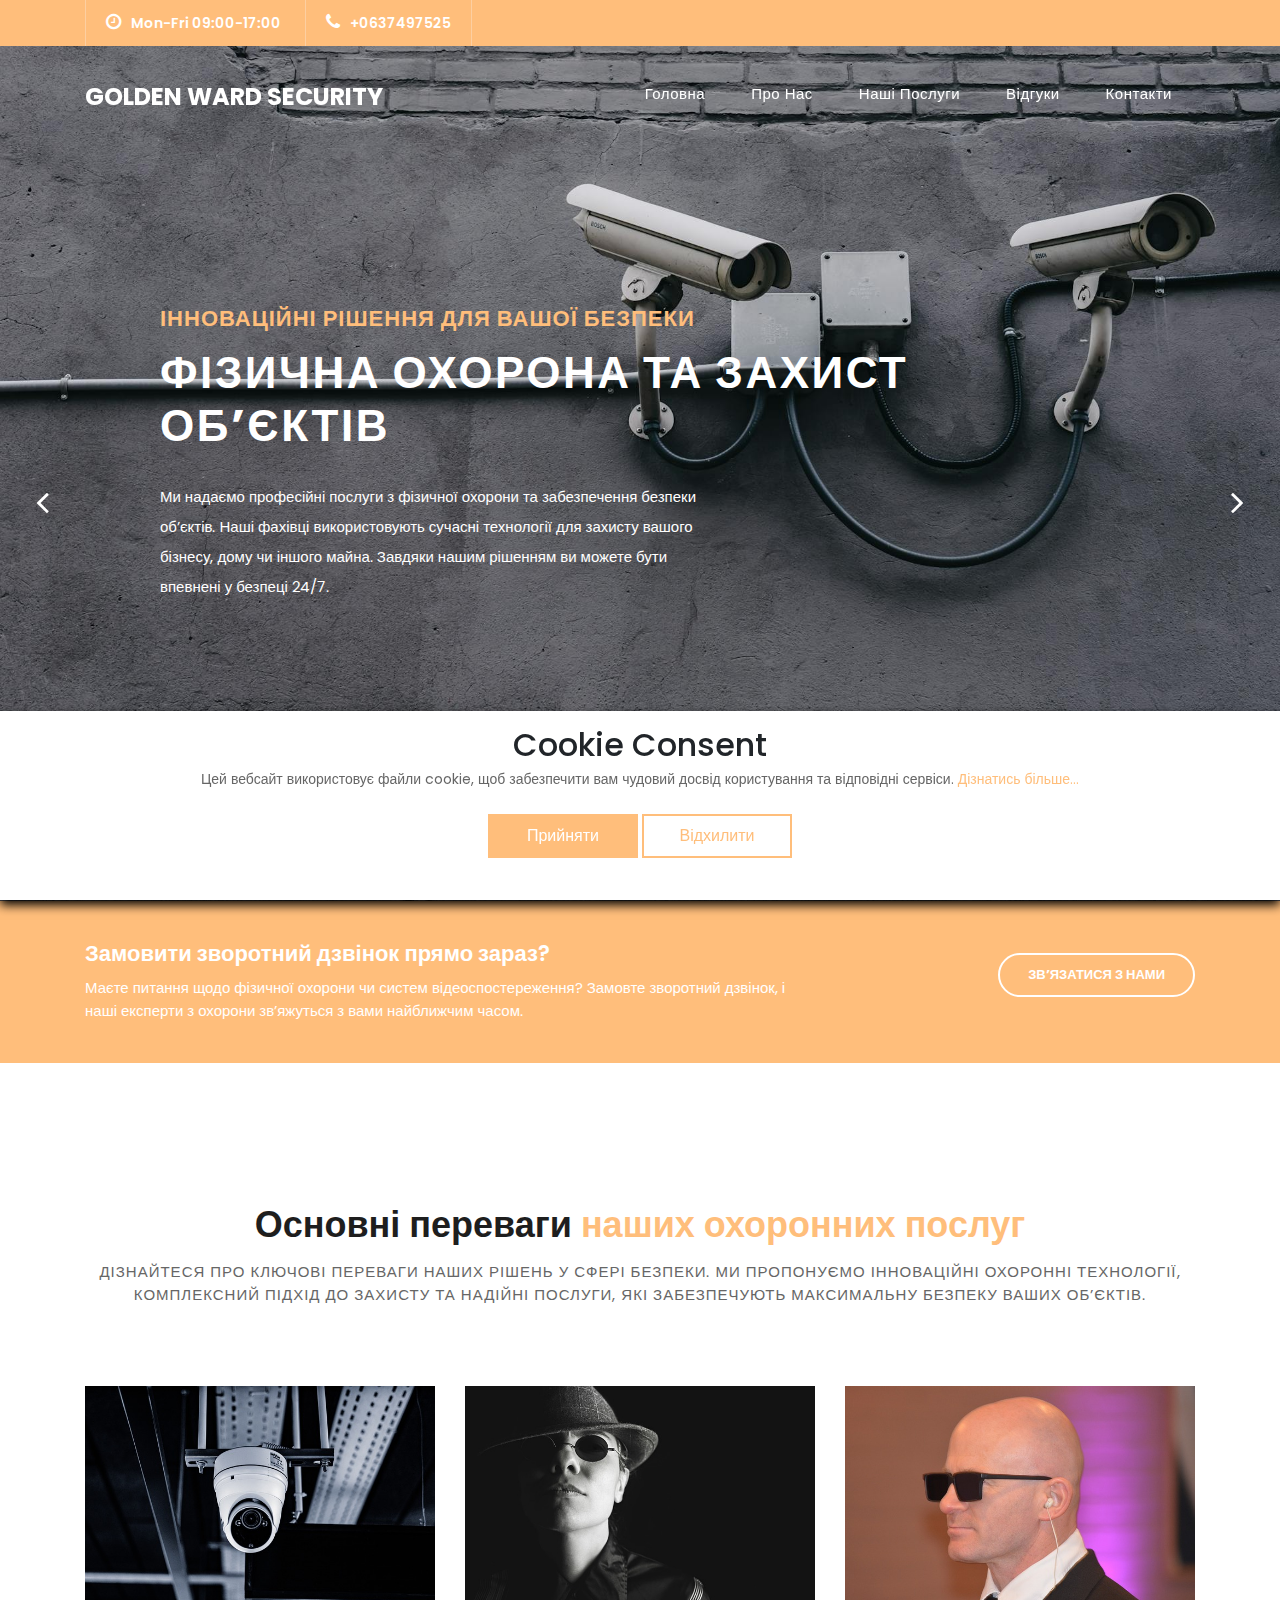
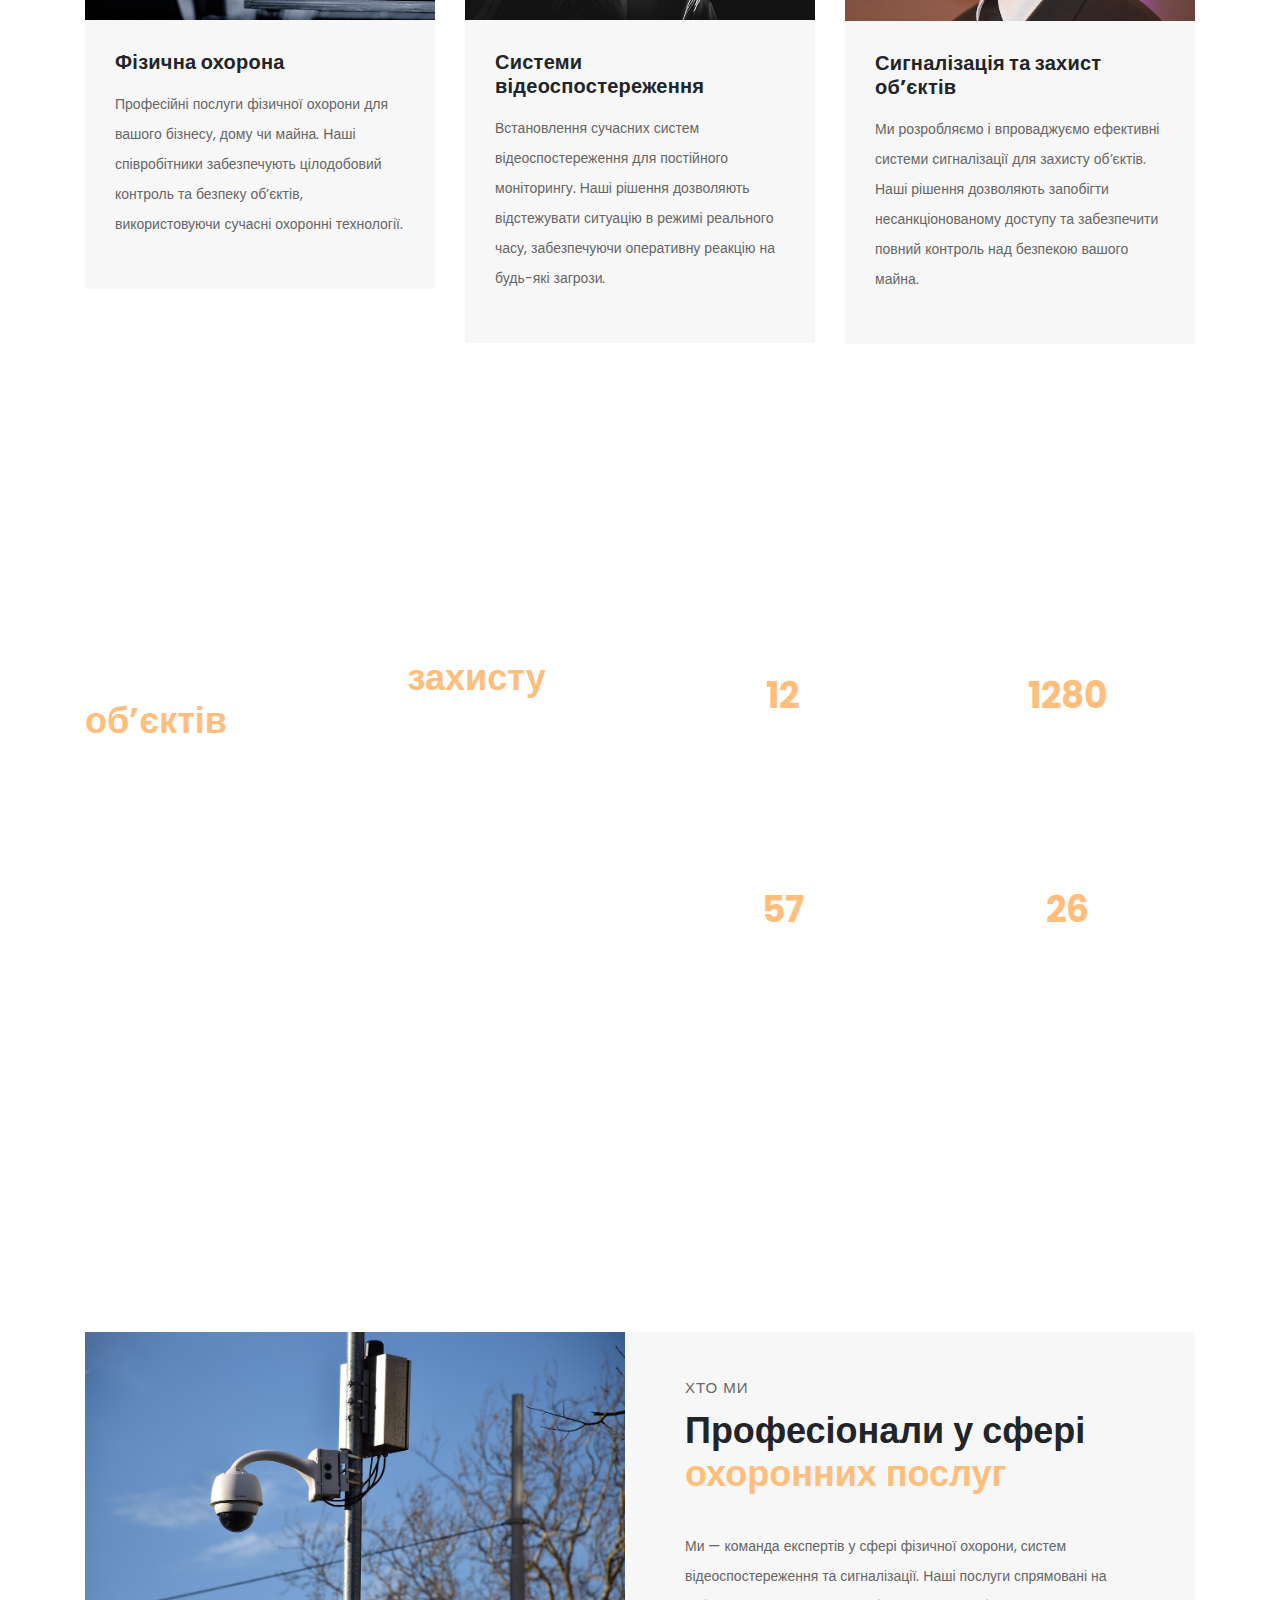
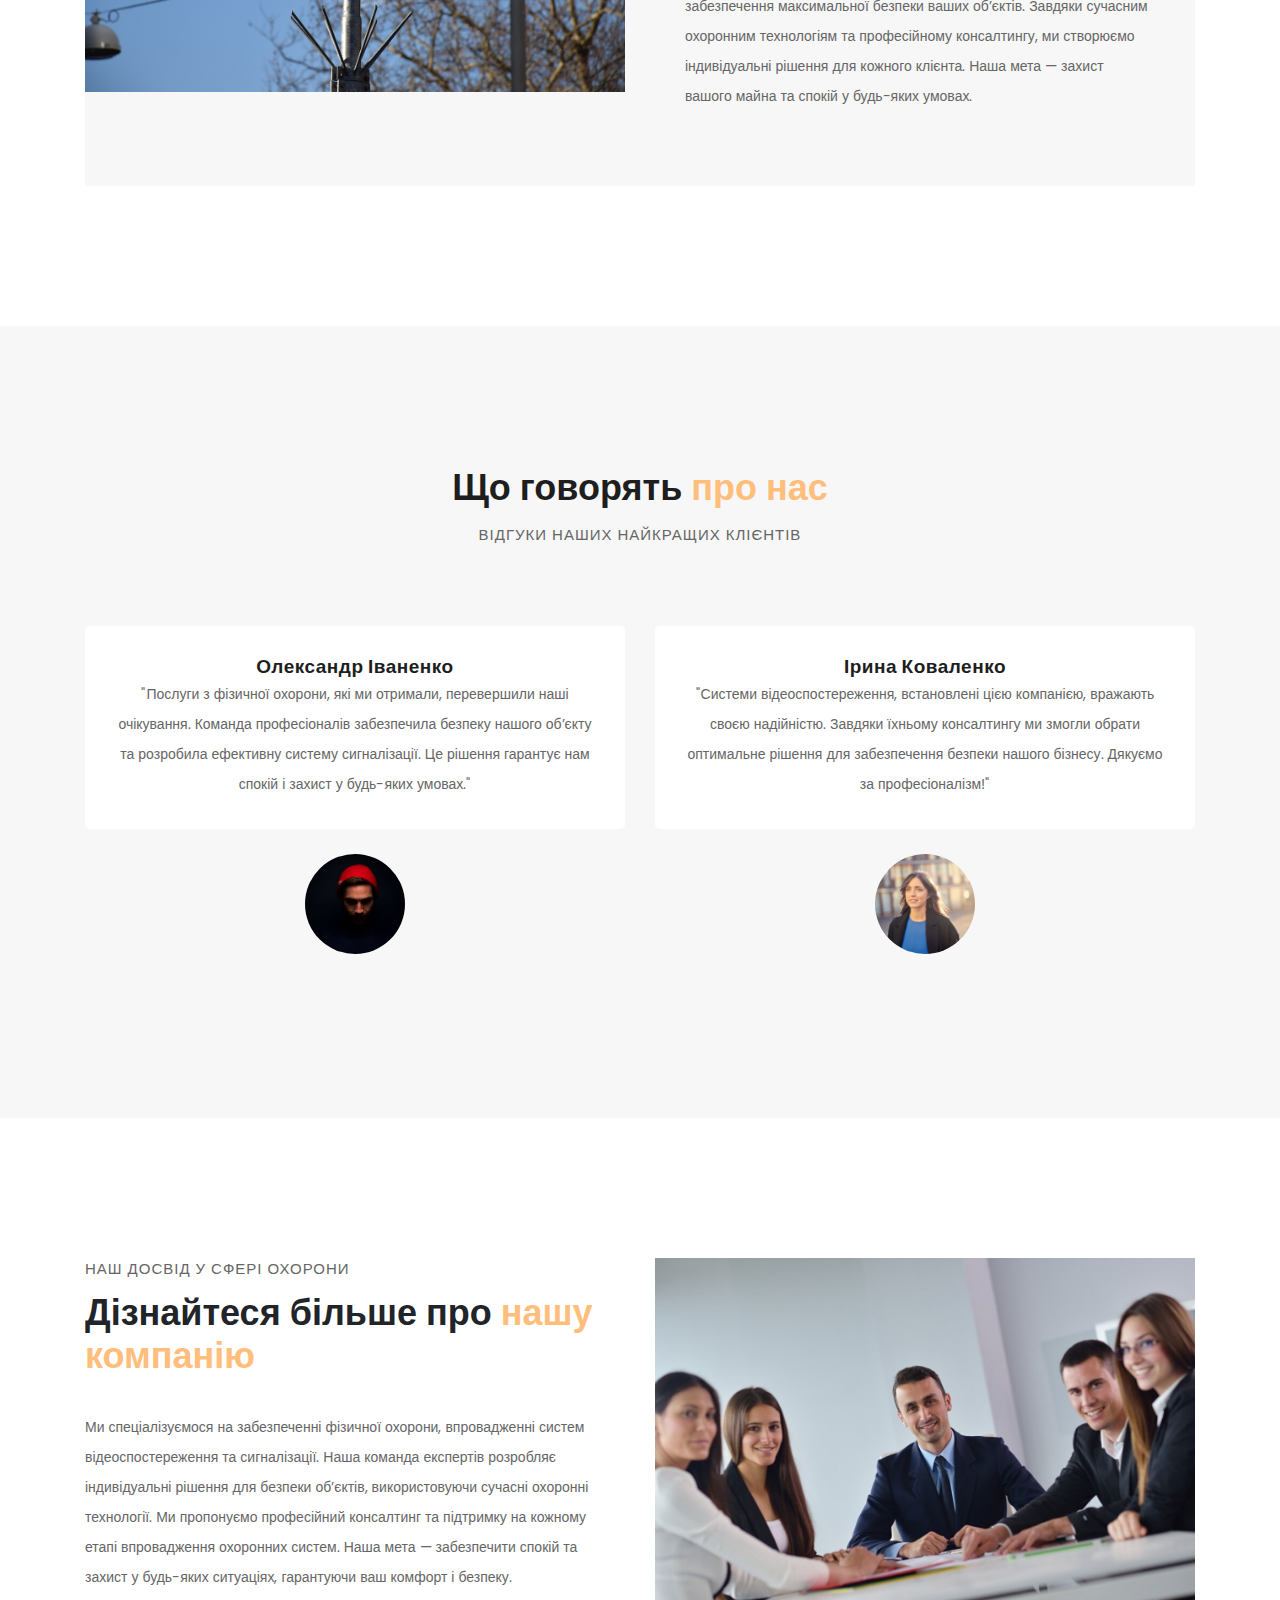
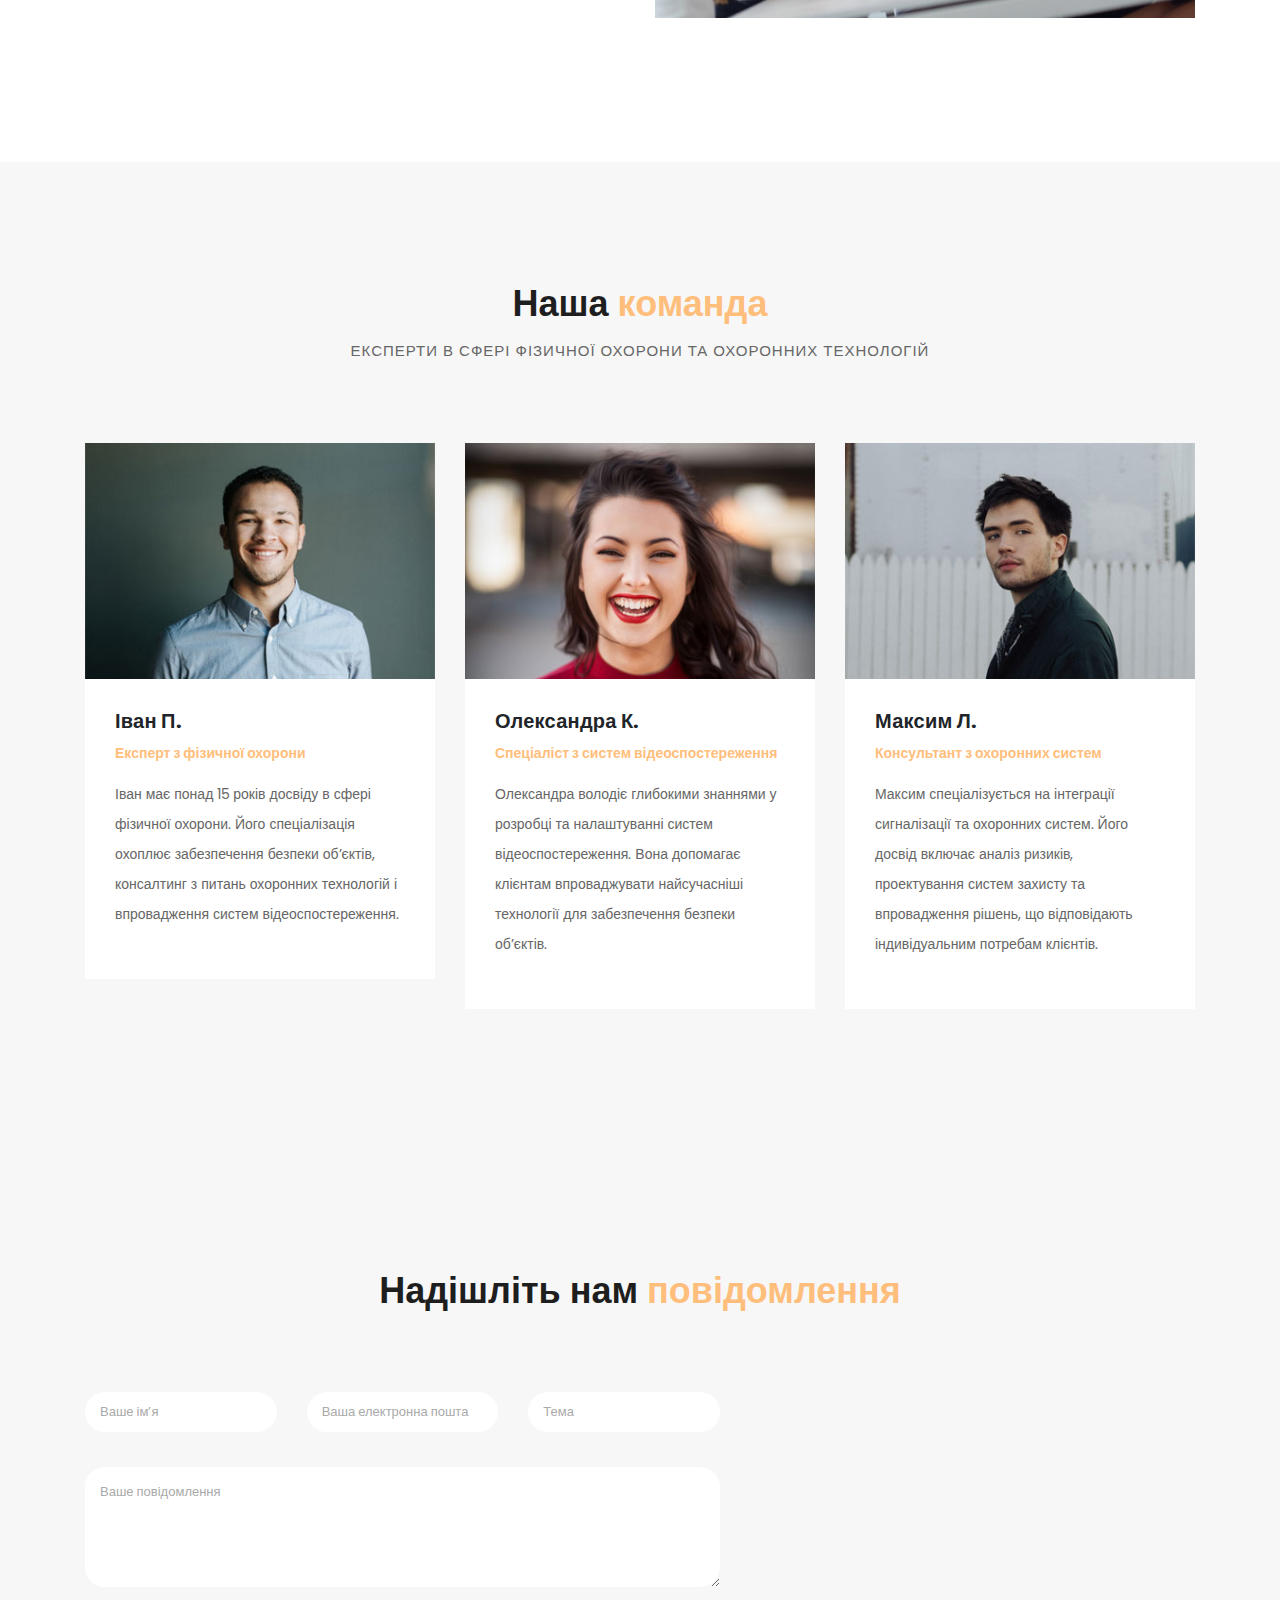
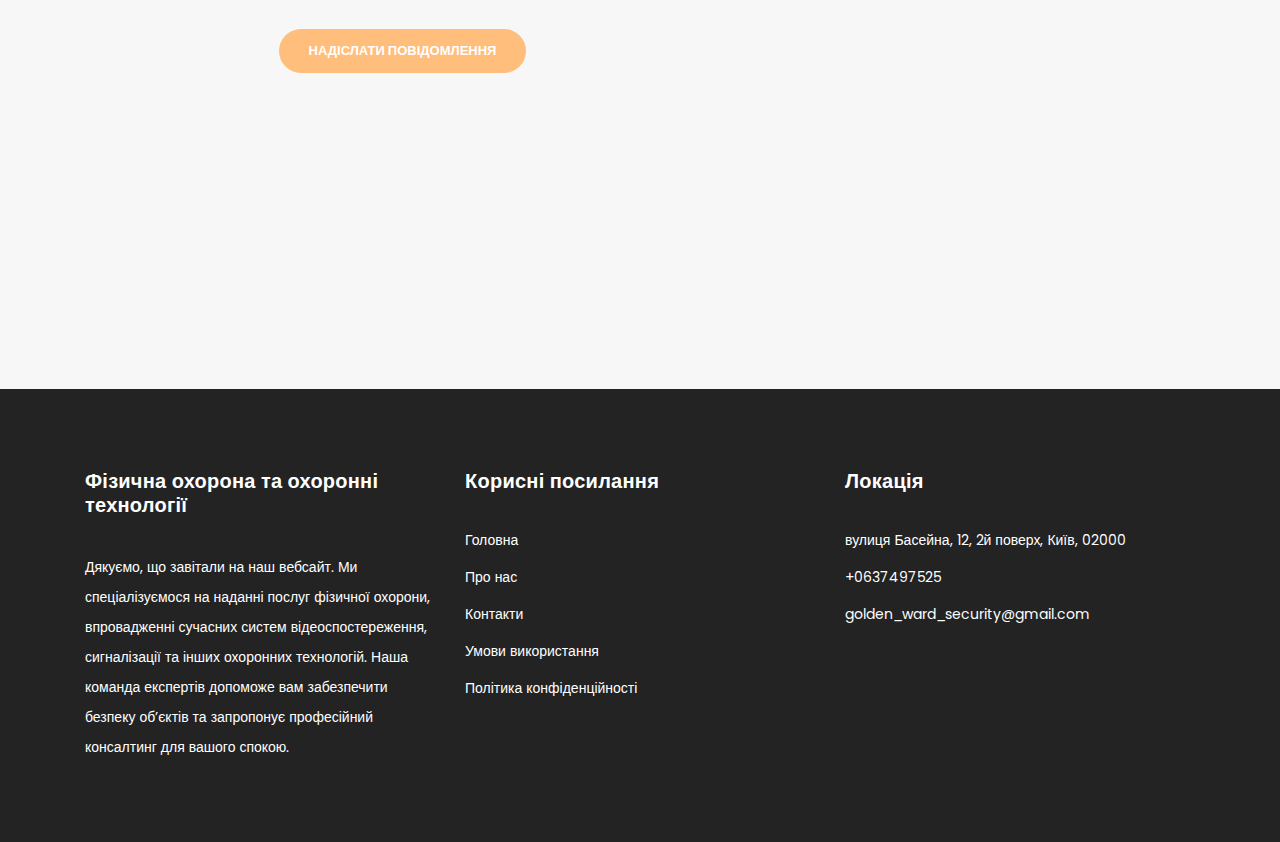
==== index.html @ 6f93c758 "WIP" ====
<!DOCTYPE html>
<html lang="en">
    <head>
        <meta charset="utf-8" />
        <meta
            name="viewport"
            content="width=device-width, initial-scale=1, shrink-to-fit=no"
        />
        <meta name="description" content="" />
        <meta name="author" content="TemplateMo" />
        <link
            href="https://fonts.googleapis.com/css?family=Poppins:100,200,300,400,500,600,700,800,900&display=swap"
            rel="stylesheet"
        />

        <title>Golden Ward Security</title>

        <!-- Bootstrap core CSS -->
        <link href="vendor/bootstrap/css/bootstrap.min.css" rel="stylesheet" />

        <!-- Additional CSS Files -->
        <link rel="stylesheet" href="assets/css/fontawesome.css" />

        <link
            rel="shortcut icon"
            href="assets/images/favicon.png"
            type="image/x-icon"
        />
        <link
            rel="stylesheet"
            href="assets/css/templatemo-finance-business.css"
        />
        <link rel="stylesheet" href="assets/css/owl.css" />
    </head>

    <body>
        <!-- ***** Preloader Start ***** -->
        <div id="preloader">
            <div class="jumper">
                <div></div>
                <div></div>
                <div></div>
            </div>
        </div>
        <!-- ***** Preloader End ***** -->

        <!-- Header -->
        <div class="sub-header">
            <div class="container">
                <div class="row">
                    <div class="col-md-8 col-xs-12">
                        <ul class="left-info">
                            <li>
                                <a href="#"
                                    ><i class="fa fa-clock-o"></i>Mon-Fri
                                    09:00-17:00</a
                                >
                            </li>
                            <li>
                                <a href="#"
                                    ><i class="fa fa-phone"></i>+0637497525</a
                                >
                            </li>
                        </ul>
                    </div>
                </div>
            </div>
        </div>

        <header class="">
            <nav class="navbar navbar-expand-lg">
                <div class="container">
                    <a class="navbar-brand" href="index.html">
                        <h2>Golden Ward Security</h2>
                    </a>
                    <button
                        class="navbar-toggler"
                        type="button"
                        data-toggle="collapse"
                        data-target="#navbarResponsive"
                        aria-controls="navbarResponsive"
                        aria-expanded="false"
                        aria-label="Toggle navigation"
                    >
                        <span class="navbar-toggler-icon"></span>
                    </button>
                    <div class="collapse navbar-collapse" id="navbarResponsive">
                        <ul class="navbar-nav ml-auto">
                            <li class="nav-item">
                                <a class="nav-link" href="index.html"
                                    >Головна</a
                                >
                            </li>
                            <li class="nav-item">
                                <a class="nav-link" href="#about">Про Нас</a>
                            </li>
                            <li class="nav-item">
                                <a class="nav-link" href="#services"
                                    >Наші Послуги</a
                                >
                            </li>
                            <li class="nav-item">
                                <a class="nav-link" href="#testimonials"
                                    >Відгуки</a
                                >
                            </li>
                            <li class="nav-item">
                                <a class="nav-link" href="#contact">Контакти</a>
                            </li>
                        </ul>
                    </div>
                </div>
            </nav>
        </header>

        <!-- Banner Starts Here -->
        <div class="main-banner header-text" id="top">
            <div class="Modern-Slider">
                <!-- Item -->
                <div class="item item-1">
                    <div class="img-fill">
                        <div class="text-content">
                            <h6>Інноваційні рішення для вашої безпеки</h6>
                            <h4>Фізична охорона та захист об’єктів</h4>
                            <p>
                                Ми надаємо професійні послуги з фізичної охорони
                                та забезпечення безпеки об’єктів. Наші фахівці
                                використовують сучасні технології для захисту
                                вашого бізнесу, дому чи іншого майна. Завдяки
                                нашим рішенням ви можете бути впевнені у безпеці
                                24/7.
                            </p>
                        </div>
                    </div>
                </div>
                <!-- // Item -->
                <!-- Item -->
                <div class="item item-2">
                    <div class="img-fill">
                        <div class="text-content">
                            <h6>Контроль та моніторинг</h6>
                            <h4>Системи відеоспостереження та сигналізації</h4>
                            <p>
                                Ми пропонуємо розробку та встановлення систем
                                відеоспостереження і сигналізації для вашої
                                безпеки. Наші рішення дозволяють постійно
                                контролювати ситуацію та оперативно реагувати на
                                загрози. Технології, які ми використовуємо,
                                гарантують надійність і простоту у використанні.
                            </p>
                        </div>
                    </div>
                </div>
                <!-- // Item -->
                <!-- Item -->
                <div class="item item-3">
                    <div class="img-fill">
                        <div class="text-content">
                            <h6>Комплексний підхід до безпеки</h6>
                            <h4>Консалтинг з охорони та захисту</h4>
                            <p>
                                Ми надаємо консультації з питань безпеки та
                                оптимізації охоронних заходів. Наші експерти
                                допоможуть вам оцінити ризики, вибрати
                                оптимальні рішення та впровадити їх для
                                максимальної ефективності. Ваш спокій — наша
                                головна мета.
                            </p>
                        </div>
                    </div>
                </div>
                <!-- // Item -->
            </div>
        </div>
        <!-- Banner Ends Here -->

        <div class="request-form">
            <div class="container">
                <div class="row">
                    <div class="col-md-8">
                        <h4>Замовити зворотний дзвінок прямо зараз?</h4>
                        <span>
                            Маєте питання щодо фізичної охорони чи систем
                            відеоспостереження? Замовте зворотний дзвінок, і
                            наші експерти з охорони зв’яжуться з вами найближчим
                            часом.
                        </span>
                    </div>
                    <div class="col-md-4">
                        <a href="#contact" class="border-button"
                            >Зв’язатися з нами</a
                        >
                    </div>
                </div>
            </div>
        </div>

        <div class="services" id="services">
            <div class="container">
                <div class="row">
                    <div class="col-md-12">
                        <div class="section-heading">
                            <h2>
                                Основні переваги
                                <em>наших охоронних послуг</em>
                            </h2>
                            <span>
                                Дізнайтеся про ключові переваги наших рішень у
                                сфері безпеки. Ми пропонуємо інноваційні
                                охоронні технології, комплексний підхід до
                                захисту та надійні послуги, які забезпечують
                                максимальну безпеку ваших об’єктів.
                            </span>
                        </div>
                    </div>
                    <div class="col-md-4">
                        <div class="service-item">
                            <img src="assets/images/service_01.jpg" alt="" />
                            <div class="down-content">
                                <h4>Фізична охорона</h4>
                                <p>
                                    Професійні послуги фізичної охорони для
                                    вашого бізнесу, дому чи майна. Наші
                                    співробітники забезпечують цілодобовий
                                    контроль та безпеку об’єктів, використовуючи
                                    сучасні охоронні технології.
                                </p>
                            </div>
                        </div>
                    </div>
                    <div class="col-md-4">
                        <div class="service-item">
                            <img src="assets/images/service_02.jpg" alt="" />
                            <div class="down-content">
                                <h4>Системи відеоспостереження</h4>
                                <p>
                                    Встановлення сучасних систем
                                    відеоспостереження для постійного
                                    моніторингу. Наші рішення дозволяють
                                    відстежувати ситуацію в режимі реального
                                    часу, забезпечуючи оперативну реакцію на
                                    будь-які загрози.
                                </p>
                            </div>
                        </div>
                    </div>
                    <div class="col-md-4">
                        <div class="service-item">
                            <img src="assets/images/service_03.jpg" alt="" />
                            <div class="down-content">
                                <h4>Сигналізація та захист об’єктів</h4>
                                <p>
                                    Ми розробляємо і впроваджуємо ефективні
                                    системи сигналізації для захисту об’єктів.
                                    Наші рішення дозволяють запобігти
                                    несанкціонованому доступу та забезпечити
                                    повний контроль над безпекою вашого майна.
                                </p>
                            </div>
                        </div>
                    </div>
                </div>
            </div>
        </div>

        <div class="fun-facts">
            <div class="container">
                <div class="row">
                    <div class="col-md-6">
                        <div class="left-content">
                            <span>Рішення для вашої безпеки</span>
                            <h2>Наші послуги для <em>захисту об’єктів</em></h2>
                            <p>
                                Ми пропонуємо повний спектр послуг у сфері
                                фізичної охорони, систем відеоспостереження та
                                сигналізації. Наші експерти розробляють
                                індивідуальні рішення для забезпечення
                                максимальної безпеки об’єктів, застосовуючи
                                сучасні охоронні технології. Довіряючи нам, ви
                                отримуєте комплексний підхід до захисту, що
                                гарантує надійний результат.
                            </p>
                        </div>
                    </div>
                    <div class="col-md-6 align-self-center">
                        <div class="row">
                            <div class="col-md-6">
                                <div class="count-area-content">
                                    <div class="count-digit">12</div>
                                    <div class="count-title">Років досвіду</div>
                                </div>
                            </div>
                            <div class="col-md-6">
                                <div class="count-area-content">
                                    <div class="count-digit">1280</div>
                                    <div class="count-title">
                                        Позитивних відгуків
                                    </div>
                                </div>
                            </div>
                            <div class="col-md-6">
                                <div class="count-area-content">
                                    <div class="count-digit">57</div>
                                    <div class="count-title">
                                        Виконаних проєктів
                                    </div>
                                </div>
                            </div>
                            <div class="col-md-6">
                                <div class="count-area-content">
                                    <div class="count-digit">26</div>
                                    <div class="count-title">
                                        Отриманих нагород
                                    </div>
                                </div>
                            </div>
                        </div>
                    </div>
                </div>
            </div>
        </div>

        <div class="more-info">
            <div class="container">
                <div class="row">
                    <div class="col-md-12">
                        <div class="more-info-content">
                            <div class="row">
                                <div class="col-md-6">
                                    <div class="left-image">
                                        <img
                                            src="assets/images/more-info.jpg"
                                            alt=""
                                        />
                                    </div>
                                </div>
                                <div class="col-md-6 align-self-center">
                                    <div class="right-content">
                                        <span>Хто ми</span>
                                        <h2>
                                            Професіонали у сфері
                                            <em>охоронних послуг</em>
                                        </h2>
                                        <p>
                                            Ми — команда експертів у сфері
                                            фізичної охорони, систем
                                            відеоспостереження та сигналізації.
                                            Наші послуги спрямовані на
                                            забезпечення максимальної безпеки
                                            ваших об’єктів. Завдяки сучасним
                                            охоронним технологіям та
                                            професійному консалтингу, ми
                                            створюємо індивідуальні рішення для
                                            кожного клієнта. Наша мета — захист
                                            вашого майна та спокій у будь-яких
                                            умовах.
                                        </p>
                                    </div>
                                </div>
                            </div>
                        </div>
                    </div>
                </div>
            </div>
        </div>

        <div class="testimonials" id="testimonials">
            <div class="container">
                <div class="row">
                    <div class="col-md-12">
                        <div class="section-heading">
                            <h2>Що говорять <em>про нас</em></h2>
                            <span>Відгуки наших найкращих клієнтів</span>
                        </div>
                    </div>
                    <div class="col-md-12">
                        <div class="owl-testimonials owl-carousel">
                            <div class="testimonial-item">
                                <div class="inner-content">
                                    <h4>Олександр Іваненко</h4>
                                    <p>
                                        "Послуги з фізичної охорони, які ми
                                        отримали, перевершили наші очікування.
                                        Команда професіоналів забезпечила
                                        безпеку нашого об’єкту та розробила
                                        ефективну систему сигналізації. Це
                                        рішення гарантує нам спокій і захист у
                                        будь-яких умовах."
                                    </p>
                                </div>
                                <img src="assets/images/client2.jpg" alt="" />
                            </div>

                            <div class="testimonial-item">
                                <div class="inner-content">
                                    <h4>Ірина Коваленко</h4>
                                    <p>
                                        "Системи відеоспостереження, встановлені
                                        цією компанією, вражають своєю
                                        надійністю. Завдяки їхньому консалтингу
                                        ми змогли обрати оптимальне рішення для
                                        забезпечення безпеки нашого бізнесу.
                                        Дякуємо за професіоналізм!"
                                    </p>
                                </div>
                                <img src="assets/images/client1.jpg" alt="" />
                            </div>

                            <div class="testimonial-item">
                                <div class="inner-content">
                                    <h4>Віталій Гриценко</h4>
                                    <p>
                                        "Встановлення охоронних технологій було
                                        виконано швидко і якісно. Команда
                                        врахувала всі наші побажання і
                                        запропонувала сучасне рішення для
                                        безпеки об’єктів. Однозначно
                                        рекомендую!"
                                    </p>
                                </div>
                                <img src="assets/images/client4.jpg" alt="" />
                            </div>

                            <div class="testimonial-item">
                                <div class="inner-content">
                                    <h4>Марина Лисенко</h4>
                                    <p>
                                        "Робота з цією компанією принесла нам
                                        впевненість у захисті нашого майна.
                                        Консалтинг та встановлення сигналізації
                                        були проведені на найвищому рівні. Ми
                                        задоволені результатом і співпрацею."
                                    </p>
                                </div>
                                <img src="assets/images/client3.jpg" alt="" />
                            </div>
                        </div>
                    </div>
                </div>
            </div>
        </div>

        <div class="more-info about-info" id="about">
            <div class="container">
                <div class="row">
                    <div class="col-md-12">
                        <div class="more-info-content">
                            <div class="row">
                                <div class="col-md-6 align-self-center">
                                    <div class="right-content">
                                        <span>Наш досвід у сфері охорони</span>
                                        <h2>
                                            Дізнайтеся більше про
                                            <em>нашу компанію</em>
                                        </h2>
                                        <p>
                                            Ми спеціалізуємося на забезпеченні
                                            фізичної охорони, впровадженні
                                            систем відеоспостереження та
                                            сигналізації. Наша команда експертів
                                            розробляє індивідуальні рішення для
                                            безпеки об’єктів, використовуючи
                                            сучасні охоронні технології. Ми
                                            пропонуємо професійний консалтинг та
                                            підтримку на кожному етапі
                                            впровадження охоронних систем. Наша
                                            мета — забезпечити спокій та захист
                                            у будь-яких ситуаціях, гарантуючи
                                            ваш комфорт і безпеку.
                                        </p>
                                    </div>
                                </div>
                                <div class="col-md-6">
                                    <div class="left-image">
                                        <img
                                            src="assets/images/about-image.jpg"
                                            alt=""
                                        />
                                    </div>
                                </div>
                            </div>
                        </div>
                    </div>
                </div>
            </div>
        </div>

        <div class="team">
            <div class="container">
                <div class="row">
                    <div class="col-md-12">
                        <div class="section-heading">
                            <h2>Наша <em>команда</em></h2>
                            <span
                                >Експерти в сфері фізичної охорони та охоронних
                                технологій</span
                            >
                        </div>
                    </div>
                    <div class="col-md-4">
                        <div class="team-item">
                            <img src="assets/images/team_01.jpg" alt="" />
                            <div class="down-content">
                                <h4>Іван П.</h4>
                                <span>Експерт з фізичної охорони</span>
                                <p>
                                    Іван має понад 15 років досвіду в сфері
                                    фізичної охорони. Його спеціалізація охоплює
                                    забезпечення безпеки об’єктів, консалтинг з
                                    питань охоронних технологій і впровадження
                                    систем відеоспостереження.
                                </p>
                            </div>
                        </div>
                    </div>
                    <div class="col-md-4">
                        <div class="team-item">
                            <img src="assets/images/team_02.jpg" alt="" />
                            <div class="down-content">
                                <h4>Олександра К.</h4>
                                <span
                                    >Спеціаліст з систем
                                    відеоспостереження</span
                                >
                                <p>
                                    Олександра володіє глибокими знаннями у
                                    розробці та налаштуванні систем
                                    відеоспостереження. Вона допомагає клієнтам
                                    впроваджувати найсучасніші технології для
                                    забезпечення безпеки об’єктів.
                                </p>
                            </div>
                        </div>
                    </div>
                    <div class="col-md-4">
                        <div class="team-item">
                            <img src="assets/images/team_03.jpg" alt="" />
                            <div class="down-content">
                                <h4>Максим Л.</h4>
                                <span>Консультант з охоронних систем</span>
                                <p>
                                    Максим спеціалізується на інтеграції
                                    сигналізації та охоронних систем. Його
                                    досвід включає аналіз ризиків, проектування
                                    систем захисту та впровадження рішень, що
                                    відповідають індивідуальним потребам
                                    клієнтів.
                                </p>
                            </div>
                        </div>
                    </div>
                </div>
            </div>
        </div>

        <div class="callback-form contact-us" id="contact">
            <div class="container">
                <div class="row">
                    <div class="col-md-12">
                        <div class="section-heading">
                            <h2>Надішліть нам <em>повідомлення</em></h2>
                        </div>
                    </div>
                    <div class="col-md-7">
                        <div class="contact-form">
                            <form id="contact" action="" method="get">
                                <div class="row">
                                    <div class="col-lg-4 col-md-12 col-sm-12">
                                        <fieldset>
                                            <input
                                                name="name"
                                                type="text"
                                                class="form-control"
                                                id="name"
                                                placeholder="Ваше ім’я"
                                            />
                                        </fieldset>
                                    </div>
                                    <div class="col-lg-4 col-md-12 col-sm-12">
                                        <fieldset>
                                            <input
                                                name="email"
                                                type="text"
                                                class="form-control"
                                                id="email"
                                                placeholder="Ваша електронна пошта"
                                            />
                                            <div
                                                id="result"
                                                style="
                                                    color: red;
                                                    font-size: 12px;
                                                "
                                            ></div>
                                        </fieldset>
                                    </div>
                                    <div class="col-lg-4 col-md-12 col-sm-12">
                                        <fieldset>
                                            <input
                                                name="subject"
                                                type="text"
                                                class="form-control"
                                                id="subject"
                                                placeholder="Тема"
                                            />
                                        </fieldset>
                                    </div>
                                    <div class="col-lg-12">
                                        <fieldset>
                                            <textarea
                                                name="message"
                                                rows="6"
                                                class="form-control"
                                                id="message"
                                                placeholder="Ваше повідомлення"
                                            ></textarea>
                                        </fieldset>
                                    </div>
                                    <div class="col-lg-12">
                                        <fieldset>
                                            <button
                                                type="submit"
                                                class="filled-button"
                                                id="submit"
                                                onclick="sendForm()"
                                            >
                                                Надіслати повідомлення
                                            </button>
                                        </fieldset>
                                    </div>
                                </div>
                            </form>
                        </div>
                    </div>
                    <div class="col-md-5">
                        <iframe
                            src="https://www.google.com/maps/embed?pb=!1m18!1m12!1m3!1d20329.009386627105!2d30.51851327819529!3d50.43875045034078!2m3!1f0!2f0!3f0!3m2!1i1024!2i768!4f13.1!3m3!1m2!1s0x40d4ceffb44eb4b7%3A0xa976eaeb0bde6ab1!2z0KHRgtGA0LDRhdC-0LLQsCDQmtC-0LzQv9Cw0L3RltGPIEd1YXJkaWFu!5e0!3m2!1suk!2sua!4v1738093698618!5m2!1suk!2sua"
                            width="100%"
                            height="450"
                            style="border: 0"
                            allowfullscreen=""
                            loading="lazy"
                            referrerpolicy="no-referrer-when-downgrade"
                        ></iframe>
                    </div>
                </div>
            </div>
        </div>

        <!-- Footer Starts Here -->
        <footer>
            <div class="container">
                <div class="row">
                    <div class="col-md-4 footer-item">
                        <h4>Фізична охорона та охоронні технології</h4>
                        <p>
                            Дякуємо, що завітали на наш вебсайт. Ми
                            спеціалізуємося на наданні послуг фізичної охорони,
                            впровадженні сучасних систем відеоспостереження,
                            сигналізації та інших охоронних технологій. Наша
                            команда експертів допоможе вам забезпечити безпеку
                            об’єктів та запропонує професійний консалтинг для
                            вашого спокою.
                        </p>
                    </div>
                    <div class="col-md-4 footer-item">
                        <h4>Корисні посилання</h4>
                        <ul class="menu-list">
                            <li><a href="index.html">Головна</a></li>
                            <li><a href="index.html#about">Про нас</a></li>
                            <li><a href="index.html#contact">Контакти</a></li>
                            <li>
                                <a href="terms-of-use.html"
                                    >Умови використання</a
                                >
                            </li>
                            <li>
                                <a href="privacy-policy.html"
                                    >Політика конфіденційності</a
                                >
                            </li>
                        </ul>
                    </div>
                    <div class="col-md-4 footer-item">
                        <h4>Локація</h4>
                        <ul class="menu-list">
                            <li>
                                <a
                                    >вулиця Басейна, 12, 2й поверх, Київ,
                                    02000</a
                                >
                            </li>
                            <li><a>+0637497525</a></li>
                            <li><a>golden_ward_security@gmail.com</a></li>
                        </ul>
                    </div>
                </div>
            </div>
        </footer>

        <!-- Cookie banner -->
        <div class="cookie-wrapper show">
            <div>
                <i class="bx bx-cookie"></i>
                <h2 style="text-align: center">Cookie Consent</h2>
            </div>

            <div class="data">
                <p>
                    Цей вебсайт використовує файли cookie, щоб забезпечити вам
                    чудовий досвід користування та відповідні сервіси.
                    <a href="privacy-policy.html">Дізнатись більше...</a>
                </p>
            </div>

            <div class="buttons">
                <button class="cookie-button" id="acceptBtn">Прийняти</button>
                <button class="cookie-button" id="declineBtn">Відхилити</button>
            </div>
        </div>
        <!-- End Cookie banner -->

        <!-- Bootstrap core JavaScript -->
        <script src="https://ajax.googleapis.com/ajax/libs/jquery/3.6.0/jquery.min.js"></script>
        <script src="vendor/bootstrap/js/bootstrap.bundle.min.js"></script>

        <!-- Additional Scripts -->
        <script src="assets/js/custom.js"></script>
        <script src="assets/js/owl.js"></script>
        <script src="assets/js/slick.js"></script>
        <script src="assets/js/accordions.js"></script>
        <script src="assets/js/contact-form.js"></script>
        <script src="assets/js/cookiebanner.js"></script>

        <script language="text/Javascript">
            cleared[0] = cleared[1] = cleared[2] = 0; //set a cleared flag for each field
            function clearField(t) {
                //declaring the array outside of the
                if (!cleared[t.id]) {
                    // function makes it static and global
                    cleared[t.id] = 1; // you could use true and false, but that's more typing
                    t.value = ''; // with more chance of typos
                    t.style.color = '#fff';
                }
            }
        </script>
    </body>
</html>
---- assets/css/templatemo-finance-business.css ----
/* 

TemplateMo - Finance Business

https://templatemo.com/tm-545-finance-business

*/

body {
    font-family: 'Poppins', sans-serif;
    overflow-x: hidden;
    text-rendering: optimizeLegibility;
    -webkit-font-smoothing: antialiased;
    -moz-osx-font-smoothing: grayscale;
}
p {
    margin-bottom: 0px;
    font-size: 14px;
    color: #666666;
    line-height: 30px;
}
a {
    text-decoration: none !important;
}
ul {
    padding: 0;
    margin: 0;
    list-style: none;
}

h1,
h2,
h3,
h4,
h5,
h6 {
    margin: 0px;
}

a.filled-button {
    background-color: #ffbe7bff;
    color: #fff;
    font-size: 13px;
    text-transform: uppercase;
    font-weight: 700;
    padding: 12px 30px;
    border-radius: 30px;
    display: inline-block;
    transition: all 0.3s;
}

a.filled-button:hover {
    background-color: #fff;
    color: #ffbe7bff;
}

a.border-button {
    background-color: transparent;
    color: #fff;
    border: 2px solid #fff;
    font-size: 13px;
    text-transform: uppercase;
    font-weight: 700;
    padding: 10px 28px;
    border-radius: 30px;
    display: inline-block;
    transition: all 0.3s;
}

a.border-button:hover {
    background-color: #fff;
    color: #ffbe7bff;
}

.section-heading {
    text-align: center;
    margin-bottom: 80px;
}

.section-heading h2 {
    font-size: 36px;
    font-weight: 600;
    color: #1e1e1e;
}

.section-heading em {
    font-style: normal;
    color: #ffbe7bff;
}

.section-heading span {
    display: block;
    margin-top: 15px;
    text-transform: uppercase;
    font-size: 15px;
    color: #666;
    letter-spacing: 1px;
}

#preloader {
    overflow: hidden;
    background: #ffbe7bff;
    left: 0;
    right: 0;
    top: 0;
    bottom: 0;
    position: fixed;
    z-index: 9999999;
    color: #fff;
}

#preloader .jumper {
    left: 0;
    top: 0;
    right: 0;
    bottom: 0;
    display: block;
    position: absolute;
    margin: auto;
    width: 50px;
    height: 50px;
}

#preloader .jumper > div {
    background-color: #fff;
    width: 10px;
    height: 10px;
    border-radius: 100%;
    -webkit-animation-fill-mode: both;
    animation-fill-mode: both;
    position: absolute;
    opacity: 0;
    width: 50px;
    height: 50px;
    -webkit-animation: jumper 1s 0s linear infinite;
    animation: jumper 1s 0s linear infinite;
}

#preloader .jumper > div:nth-child(2) {
    -webkit-animation-delay: 0.33333s;
    animation-delay: 0.33333s;
}

#preloader .jumper > div:nth-child(3) {
    -webkit-animation-delay: 0.66666s;
    animation-delay: 0.66666s;
}

@-webkit-keyframes jumper {
    0% {
        opacity: 0;
        -webkit-transform: scale(0);
        transform: scale(0);
    }
    5% {
        opacity: 1;
    }
    100% {
        -webkit-transform: scale(1);
        transform: scale(1);
        opacity: 0;
    }
}

@keyframes jumper {
    0% {
        opacity: 0;
        -webkit-transform: scale(0);
        transform: scale(0);
    }
    5% {
        opacity: 1;
    }
    100% {
        opacity: 0;
    }
}

/* Sub Header Style */

.sub-header {
    background-color: #ffbe7bff;
    height: 46px;
    line-height: 46px;
}

.sub-header ul li {
    display: inline-block;
}

.sub-header ul.left-info li {
    border-left: 1px solid rgba(250, 250, 250, 0.3);
    padding: 0px 20px;
}

.sub-header ul.left-info li:last-child {
    border-right: 1px solid rgba(250, 250, 250, 0.3);
}

.sub-header ul.left-info li i {
    margin-right: 10px;
    font-size: 18px;
}

.sub-header ul.left-info li a {
    color: #fff;
    font-size: 14px;
    font-weight: 600;
}

.sub-header ul.right-icons {
    float: right;
}

.sub-header ul.right-icons li {
    margin-right: -4px;
    width: 46px;
    display: inline-block;
    text-align: center;
    border-right: 1px solid rgba(250, 250, 250, 0.3);
}

.sub-header ul.right-icons li:first-child {
    border-left: 1px solid rgba(250, 250, 250, 0.3);
}

.sub-header ul.right-icons li a {
    color: #fff;
    transition: all 0.3s;
}

.sub-header ul.right-icons li a:hover {
    opacity: 0.75;
}

/* Header Style */
header {
    position: absolute;
    z-index: 99999;
    width: 100%;
    background-color: transparent !important;
    height: 80px;
    -webkit-transition: all 0.3s ease-in-out 0s;
    -moz-transition: all 0.3s ease-in-out 0s;
    -o-transition: all 0.3s ease-in-out 0s;
    transition: all 0.3s ease-in-out 0s;
}
header .navbar {
    padding: 20px 0px;
}
.background-header .navbar {
    padding: 10px 0px;
}
.background-header {
    top: 0;
    position: fixed;
    background-color: #fff !important;
    box-shadow: 0px 1px 10px rgba(0, 0, 0, 0.1);
}
.background-header .navbar-brand h2 {
    color: #ffbe7bff !important;
}

.background-header .navbar-nav a.nav-link {
    color: #1e1e1e !important;
}
.background-header .navbar-nav .nav-link:hover,
.background-header .navbar-nav .active > .nav-link,
.background-header .navbar-nav .nav-link.current,
.background-header .navbar-nav .nav-link.show,
.background-header .navbar-nav .show > .nav-link {
    color: #ffbe7bff !important;
}
.navbar .navbar-brand {
    float: left;
    margin-top: 12px;
    outline: none;
}
.navbar .navbar-brand h2 {
    color: #fff;
    text-transform: uppercase;
    font-size: 24px;
    font-weight: 700;
    -webkit-transition: all 0.3s ease 0s;
    -moz-transition: all 0.3s ease 0s;
    -o-transition: all 0.3s ease 0s;
    transition: all 0.3s ease 0s;
}
.navbar .navbar-brand h2 em {
    font-style: normal;
    font-size: 16px;
}
#navbarResponsive {
    z-index: 999;
}
.navbar-collapse {
    text-align: center;
}
.navbar .navbar-nav .nav-item {
    margin: 0px 15px;
}
.navbar .navbar-nav a.nav-link {
    text-transform: capitalize;
    font-size: 15px;
    font-weight: 300;
    letter-spacing: 0.5px;
    color: #fff;
    transition: all 0.5s;
    margin-top: 5px;
}
.navbar .navbar-nav .nav-link:hover,
.navbar .navbar-nav .active > .nav-link,
.navbar .navbar-nav .nav-link.current,
.navbar .navbar-nav .nav-link.show,
.navbar .navbar-nav .show > .nav-link {
    color: #ffbe7bff;
    border-bottom: 3px solid #ffbe7bff;
}
.navbar .navbar-toggler-icon {
    background-image: none;
}
.navbar .navbar-toggler {
    border-color: #fff;
    background-color: #fff;
    height: 36px;
    outline: none;
    border-radius: 0px;
    position: absolute;
    right: 30px;
    top: 20px;
}
.navbar .navbar-toggler-icon:after {
    content: '\f0c9';
    color: #ffbe7bff;
    font-size: 18px;
    line-height: 26px;
    font-family: 'FontAwesome';
}

/* Banner Style */

.img-fill {
    width: 100%;
    display: block;
    overflow: hidden;
    position: relative;
    text-align: center;
}

.img-fill img {
    min-height: 100%;
    min-width: 100%;
    position: relative;
    display: inline-block;
    max-width: none;
}

*,
*:before,
*:after {
    -webkit-box-sizing: border-box;
    box-sizing: border-box;
    -webkit-font-smoothing: antialiased;
    -moz-osx-font-smoothing: grayscale;
}

.Grid1k {
    padding: 0 15px;
    max-width: 1200px;
    margin: auto;
}

.blocks-box,
.slick-slider {
    margin: 0;
    padding: 0 !important;
}

.slick-slide {
    float: left;
    padding: 0;
}

.Modern-Slider .item .img-fill {
    background-size: cover;
    background-position: center center;
    background-repeat: no-repeat;
    height: 95vh;
}

.Modern-Slider .item-1 .img-fill {
    background-image: url(../images/slide_01.jpg);
}

.Modern-Slider .item-2 .img-fill {
    background-image: url(../images/slide_02.jpg);
}

.Modern-Slider .item-3 .img-fill {
    background-image: url(../images/slide_03.jpg);
}

.Modern-Slider .NextArrow {
    position: absolute;
    top: 50%;
    right: 30px;
    border: 0 none;
    background-color: transparent;
    text-align: center;
    font-size: 36px;
    font-family: 'FontAwesome';
    color: #fff;
    z-index: 5;
    outline: none;
    cursor: pointer;
}

.Modern-Slider .NextArrow:before {
    content: '\f105';
}

.Modern-Slider .PrevArrow {
    position: absolute;
    top: 50%;
    left: 30px;
    border: 0 none;
    background-color: transparent;
    text-align: center;
    font-size: 36px;
    font-family: 'FontAwesome';
    color: #fff;
    z-index: 5;
    outline: none;
    cursor: pointer;
}

.Modern-Slider .PrevArrow:before {
    content: '\f104';
}

ul.slick-dots {
    display: none !important;
}

.Modern-Slider .text-content {
    text-align: left;
    width: 75%;
    position: absolute;
    top: 50%;
    left: 50%;
    transform: translate(-50%, -50%);
}

.Modern-Slider .item h6 {
    margin-bottom: 15px;
    font-size: 22px;
    text-transform: uppercase;
    font-weight: 700;
    letter-spacing: 1px;
    color: #ffbe7bff;
    animation: fadeOutRight 1s both;
}

.Modern-Slider .item h4 {
    margin-bottom: 30px;
    text-transform: uppercase;
    font-size: 44px;
    font-weight: 700;
    letter-spacing: 2.5px;
    color: #fff;
    overflow: hidden;
    animation: fadeOutLeft 1s both;
}

.Modern-Slider .item p {
    max-width: 570px;
    color: #fff;
    font-size: 15px;
    font-weight: 400;
    line-height: 30px;
    margin-bottom: 40px;
}

.Modern-Slider .item a {
    margin: 0 5px;
}

.Modern-Slider .item.slick-active h6 {
    animation: fadeInDown 1s both 1s;
}

.Modern-Slider .item.slick-active h4 {
    animation: fadeInLeft 1s both 1.5s;
}

.Modern-Slider .item.slick-active {
    animation: Slick-FastSwipeIn 1s both;
}

.Modern-Slider .buttons {
    position: relative;
}

.Modern-Slider {
    background: #000;
}

/* ==== Slick Slider Css Ruls === */
.slick-slider {
    position: relative;
    display: block;
    -webkit-user-select: none;
    -moz-user-select: none;
    -ms-user-select: none;
    user-select: none;
    -webkit-touch-callout: none;
    -khtml-user-select: none;
    -ms-touch-action: pan-y;
    touch-action: pan-y;
    -webkit-tap-highlight-color: transparent;
}
.slick-list {
    position: relative;
    display: block;
    overflow: hidden;
    margin: 0;
    padding: 0;
}
.slick-list:focus {
    outline: none;
}
.slick-list.dragging {
    cursor: hand;
}
.slick-slider .slick-track,
.slick-slider .slick-list {
    -webkit-transform: translate3d(0, 0, 0);
    -ms-transform: translate3d(0, 0, 0);
    transform: translate3d(0, 0, 0);
}
.slick-track {
    position: relative;
    top: 0;
    left: 0;
    display: block;
}
.slick-track:before,
.slick-track:after {
    display: table;
    content: '';
}
.slick-track:after {
    clear: both;
}
.slick-loading .slick-track {
    visibility: hidden;
}
.slick-slide {
    display: none;
    float: left /* If RTL Make This Right */;
    height: 100%;
    min-height: 1px;
}
.slick-slide.dragging img {
    pointer-events: none;
}
.slick-initialized .slick-slide {
    display: block;
}
.slick-loading .slick-slide {
    visibility: hidden;
}
.slick-vertical .slick-slide {
    display: block;
    height: auto;
    border: 1px solid transparent;
}

/* Request Form */

.request-form {
    background-color: #ffbe7bff;
    padding: 40px 0px;
    color: #fff;
}

.request-form h4 {
    font-size: 22px;
    font-weight: 600;
}

.request-form span {
    font-size: 15px;
    font-weight: 400;
    display: inline-block;
    margin-top: 10px;
}

.request-form a.border-button {
    margin-top: 12px;
    float: right;
}

/* Services */

.services {
    margin-top: 140px;
}

.service-item img {
    width: 100%;
    overflow: hidden;
}

.service-item .down-content {
    background-color: #f7f7f7;
    padding: 30px;
}

.service-item .down-content h4 {
    font-size: 20px;
    font-weight: 700;
    letter-spacing: 0.25px;
    margin-bottom: 15px;
}

.service-item .down-content p {
    margin-bottom: 20px;
}

/* Fun Facts */

.fun-facts {
    margin-top: 140px;
    background-image: url(../images/fun-facts-bg.jpg);
    background-position: center center;
    background-repeat: no-repeat;
    background-size: cover;
    background-attachment: fixed;
    padding: 140px 0px;
    color: #fff;
}

.fun-facts span {
    text-transform: uppercase;
    font-size: 15px;
    color: #fff;
    letter-spacing: 1px;
    margin-bottom: 10px;
    display: block;
}

.fun-facts h2 {
    font-size: 36px;
    font-weight: 600;
    margin-bottom: 35px;
}

.fun-facts em {
    font-style: normal;
    color: #ffbe7bff;
}

.fun-facts p {
    color: #fff;
    margin-bottom: 40px;
}

.fun-facts .left-content {
    margin-right: 45px;
}

.count-area-content {
    text-align: center;
    background-color: rgba(250, 250, 250, 0.1);
    padding: 25px 30px 35px 30px;
    margin: 15px 0px;
}

.count-digit {
    margin: 5px 0px;
    color: #ffbe7bff;
    font-weight: 700;
    font-size: 36px;
}
.count-title {
    font-size: 20px;
    font-weight: 600;
    color: #fff;
    letter-spacing: 0.5px;
}

/* More Info */

.more-info {
    margin-top: 140px;
}

.more-info .left-image img {
    width: 100%;
    overflow: hidden;
}

.more-info .more-info-content {
    background-color: #f7f7f7;
}

.about-info .more-info-content {
    background-color: transparent;
}

.about-info .right-content {
    padding: 0px !important;
    margin-right: 30px;
}

.more-info .right-content {
    padding: 45px 45px 45px 30px;
}

.more-info .right-content span {
    text-transform: uppercase;
    font-size: 15px;
    color: #666;
    letter-spacing: 1px;
    margin-bottom: 10px;
    display: block;
}

.more-info .right-content h2 {
    font-size: 36px;
    font-weight: 600;
    margin-bottom: 35px;
}

.more-info .right-content em {
    font-style: normal;
    color: #ffbe7bff;
}

.more-info .right-content p {
    margin-bottom: 30px;
}

/* Testimonials Style */

.about-testimonials {
    margin-top: 0px !important;
}

.testimonials {
    margin-top: 140px;
    background-color: #f7f7f7;
    padding: 140px 0px;
}
.testimonial-item .inner-content {
    text-align: center;
    background-color: #fff;
    padding: 30px;
    border-radius: 5px;
}
.testimonial-item p {
    font-size: 14px;
    font-weight: 400;
}
.testimonial-item h4 {
    font-size: 19px;
    font-weight: 700;
    color: #1e1e1e;
    letter-spacing: 0.5px;
    margin-bottom: 0px;
}
.testimonial-item span {
    display: inline-block;
    margin-top: 8px;
    font-weight: 600;
    font-size: 14px;
    color: #ffbe7bff;
}
.testimonial-item img {
    max-width: 100px;
    height: 100px;
    object-fit: cover;
    border-radius: 50%;
    margin: 25px auto 0px auto;
}

/* Call Back Style */

.callback-services {
    border-top: 1px solid #eee;
    padding-top: 140px;
}

.contact-us {
    background-color: #f7f7f7;
    padding: 140px 0px;
}

.contact-us .contact-form {
    background-color: transparent !important;
    padding: 0 !important;
}

.callback-form {
    margin-top: 140px;
}

.callback-form .contact-form {
    background-color: #ffbe7bff;
    padding: 60px;
    border-radius: 5px;
    text-align: center;
}

.callback-form .contact-form input {
    border-radius: 20px;
    height: 40px;
    line-height: 40px;
    display: inline-block;
    padding: 0px 15px;
    color: #6a6a6a;
    font-size: 13px;
    text-transform: none;
    box-shadow: none;
    border: none;
    margin-bottom: 35px;
}

#email {
    margin-bottom: 0;
}

@media (max-width: 772px) {
    #email {
        margin-bottom: 10px;
    }
}

.callback-form .contact-form input:focus {
    outline: none;
    box-shadow: none;
    border: none;
}

.callback-form .contact-form textarea {
    border-radius: 20px;
    height: 120px;
    max-height: 200px;
    min-height: 120px;
    display: inline-block;
    padding: 15px;
    color: #6a6a6a;
    font-size: 13px;
    text-transform: none;
    box-shadow: none;
    border: none;
    margin-bottom: 35px;
}

.callback-form .contact-form textarea:focus {
    outline: none;
    box-shadow: none;
    border: none;
}

.callback-form .contact-form ::-webkit-input-placeholder {
    /* Edge */
    color: #aaa;
}
.callback-form .contact-form :-ms-input-placeholder {
    /* Internet Explorer 10-11 */
    color: #aaa;
}
.callback-form .contact-form ::placeholder {
    color: #aaa;
}

.callback-form .contact-form button.border-button {
    background-color: transparent;
    color: #fff;
    border: 2px solid #fff;
    font-size: 13px;
    text-transform: uppercase;
    font-weight: 700;
    padding: 10px 28px;
    border-radius: 30px;
    display: inline-block;
    transition: all 0.3s;
    outline: none;
    box-shadow: none;
    text-shadow: none;
    cursor: pointer;
}

.callback-form .contact-form button.border-button:hover {
    background-color: #fff;
    color: #ffbe7bff;
}

.contact-us .contact-form button.filled-button {
    background-color: #ffbe7bff;
    color: #fff;
    border: none;
    font-size: 13px;
    text-transform: uppercase;
    font-weight: 700;
    padding: 12px 30px;
    border-radius: 30px;
    display: inline-block;
    transition: all 0.3s;
    outline: none;
    box-shadow: none;
    text-shadow: none;
    cursor: pointer;
}

.contact-us .contact-form button.filled-button:hover {
    background-color: #fff;
    color: #ffbe7bff;
}

/* Partners Style */

.contact-partners {
    margin-top: -8px !important;
}

.partners {
    margin-top: 140px;
    background-color: #f7f7f7;
    padding: 60px 0px;
}

.partners .owl-item {
    text-align: center;
    cursor: pointer;
}

.partners .partner-item img {
    max-width: 156px;
    margin: auto;
}

/* Footer Style */

footer {
    background-color: #232323;
    padding: 80px 0px;
    color: #fff;
}

footer h4 {
    color: #fff;
    font-size: 20px;
    font-weight: 600;
    letter-spacing: 0.25px;
    margin-bottom: 35px;
}
footer p {
    color: #fff;
}

footer ul.social-icons {
    margin-top: 25px;
}

footer ul.social-icons li {
    display: inline-block;
    margin-right: 5px;
}

footer ul.social-icons li:last-child {
    margin-right: 0px;
}

footer ul.social-icons li a {
    width: 34px;
    height: 34px;
    display: inline-block;
    line-height: 34px;
    text-align: center;
    background-color: #fff;
    color: #232323;
    border-radius: 50%;
    transition: all 0.3s;
}

footer ul.social-icons li a:hover {
    background-color: #ffbe7bff;
}

footer ul.menu-list li {
    margin-bottom: 13px;
}

footer ul.menu-list li:last-child {
    margin-bottom: 0px;
}

footer ul.menu-list li a {
    font-size: 14px;
    color: #fff;
    transition: all 0.3s;
}

footer ul.menu-list li a:hover {
    color: #ffbe7bff;
}

footer .contact-form input {
    border-radius: 20px;
    height: 40px;
    line-height: 40px;
    display: inline-block;
    padding: 0px 15px;
    color: #aaa !important;
    background-color: #343434;
    font-size: 13px;
    text-transform: none;
    box-shadow: none;
    border: none;
    margin-bottom: 15px;
}

footer .contact-form input:focus {
    outline: none;
    box-shadow: none;
    border: none;
    background-color: #343434;
}

footer .contact-form textarea {
    border-radius: 20px;
    height: 120px;
    max-height: 200px;
    min-height: 120px;
    display: inline-block;
    padding: 15px;
    color: #aaa !important;
    background-color: #343434;
    font-size: 13px;
    text-transform: none;
    box-shadow: none;
    border: none;
    margin-bottom: 15px;
}

footer .contact-form textarea:focus {
    outline: none;
    box-shadow: none;
    border: none;
    background-color: #343434;
}

footer .contact-form ::-webkit-input-placeholder {
    /* Edge */
    color: #aaa;
}
footer .contact-form :-ms-input-placeholder {
    /* Internet Explorer 10-11 */
    color: #aaa;
}
footer .contact-form ::placeholder {
    color: #aaa;
}

footer .contact-form button.filled-button {
    background-color: transparent;
    color: #fff;
    background-color: #ffbe7bff;
    border: none;
    font-size: 13px;
    text-transform: uppercase;
    font-weight: 700;
    padding: 12px 30px;
    border-radius: 30px;
    display: inline-block;
    transition: all 0.3s;
    outline: none;
    box-shadow: none;
    text-shadow: none;
    cursor: pointer;
}

footer .contact-form button.filled-button:hover {
    background-color: #fff;
    color: #ffbe7bff;
}

/* Sub-footer Style */

.sub-footer {
    background-color: #343434;
    text-align: center;
    padding: 25px 0px;
}

.sub-footer p {
    color: #fff;
    font-weight: 300;
    letter-spacing: 0.5px;
}

.sub-footer a {
    color: #fff;
}

.page-heading {
    text-align: center;
    background-image: url(../images/page-heading-bg.jpg);
    background-position: center center;
    background-repeat: no-repeat;
    background-size: cover;
    padding: 230px 0px 150px 0px;
    color: #fff;
}

.page-heading h1 {
    text-transform: capitalize;
    font-size: 36px;
    font-weight: 700;
    letter-spacing: 2px;
    margin-bottom: 18px;
}

.page-heading span {
    font-size: 15px;
    text-transform: uppercase;
    letter-spacing: 1px;
    color: #fff;
    display: block;
}

/* team */

.team {
    background-color: #f7f7f7;
    margin-top: 140px;
    margin-bottom: -140px;
    padding: 120px 0px;
}

.team-item img {
    width: 100%;
    overflow: hidden;
}

.team-item .down-content {
    background-color: #fff;
    padding: 30px;
}

.team-item .down-content h4 {
    font-size: 20px;
    font-weight: 700;
    letter-spacing: 0.25px;
    margin-bottom: 10px;
}

.team-item .down-content span {
    color: #ffbe7bff;
    font-weight: 600;
    font-size: 14px;
    display: block;
    margin-bottom: 15px;
}

.team-item .down-content p {
    margin-bottom: 20px;
}

/* Single Service */

.single-services {
    margin-top: 140px;
}

#tabs ul {
    margin: 0;
    padding: 0;
}
#tabs ul li {
    margin-bottom: 10px;
    display: inline-block;
    width: 100%;
}
#tabs ul li:last-child {
    margin-bottom: 0px;
}
#tabs ul li a {
    text-transform: capitalize;
    width: 100%;
    padding: 30px 30px;
    display: inline-block;
    background-color: #ffbe7bff;
    font-size: 20px;
    color: #121212;
    letter-spacing: 0.5px;
    font-weight: 700;
    transition: all 0.3s;
}
#tabs ul li a i {
    float: right;
    margin-top: 5px;
}
#tabs ul .ui-tabs-active span {
    background: #faf5b2;
    border: #faf5b2;
    line-height: 90px;
    border-bottom: none;
}
#tabs ul .ui-tabs-active a {
    color: #fff;
}
#tabs ul .ui-tabs-active span {
    color: #1e1e1e;
}
.tabs-content {
    margin-left: 30px;
    text-align: left;
    display: inline-block;
    transition: all 0.3s;
}
.tabs-content img {
    max-width: 100%;
    overflow: hidden;
}
.tabs-content h4 {
    font-size: 20px;
    font-weight: 700;
    letter-spacing: 0.25px;
    margin-bottom: 15px;
    margin-top: 30px;
}
.tabs-content p {
    font-size: 14px;
    color: #7a7a7a;
    margin-bottom: 0px;
}

/* Contact Information */

.contact-information {
    margin-top: 140px;
}

.contact-information .contact-item {
    padding: 60px 30px;
    background-color: #f7f7f7;
    text-align: center;
}

.contact-information .contact-item i {
    color: #ffbe7bff;
    font-size: 48px;
    margin-bottom: 40px;
}

.contact-information .contact-item h4 {
    font-size: 20px;
    font-weight: 700;
    letter-spacing: 0.25px;
    margin-bottom: 15px;
}

.contact-information .contact-item p {
    margin-bottom: 20px;
}

.contact-information .contact-item a {
    font-weight: 600;
    color: #ffbe7bff;
    font-size: 15px;
}

/* Responsive Style */
@media (max-width: 768px) {
    .sub-header {
        display: none;
    }
    .Modern-Slider .item h6 {
        margin-bottom: 15px;
        font-size: 18px;
    }
    .Modern-Slider .item h4 {
        margin-bottom: 25px;
        font-size: 28px;
        line-height: 36px;
        letter-spacing: 1px;
    }
    .Modern-Slider .item p {
        max-width: 570px;
        line-height: 25px;
        margin-bottom: 30px;
    }
    .Modern-Slider .NextArrow {
        right: 5px;
    }
    .Modern-Slider .PrevArrow {
        left: 5px;
    }
    .request-form {
        text-align: center;
    }
    .request-form a.border-button {
        float: none;
        margin-top: 30px;
    }
    .services .service-item {
        margin-bottom: 30px;
    }
    .fun-facts .left-content {
        margin-right: 0px;
        margin-bottom: 30px;
    }
    .more-info .right-content {
        padding: 30px;
    }
    footer {
        padding: 80px 0px 20px 0px;
    }
    footer .footer-item {
        border-bottom: 1px solid #343434;
        margin-bottom: 30px;
        padding-bottom: 30px;
    }
    footer .last-item {
        border-bottom: none;
    }
    .about-info .right-content {
        margin-right: 0px;
        margin-bottom: 30px;
    }
    .team .team-item {
        margin-bottom: 30px;
    }
    .tabs-content {
        margin-left: 0px;
        margin-top: 30px;
    }
    .contact-item {
        margin-bottom: 30px;
    }
}

@media (max-width: 992px) {
    .navbar .navbar-brand {
        position: absolute;
        left: 30px;
        top: 10px;
    }
    .navbar .navbar-brand {
        width: auto;
    }
    .navbar:after {
        display: none;
    }
    #navbarResponsive {
        z-index: 99999;
        position: absolute;
        top: 80px;
        left: 0;
        width: 100%;
        text-align: center;
        background-color: #fff;
        box-shadow: 0px 10px 10px rgba(0, 0, 0, 0.1);
    }
    .navbar .navbar-nav .nav-item {
        border-bottom: 1px solid #eee;
    }
    .navbar .navbar-nav .nav-item:last-child {
        border-bottom: none;
    }
    .navbar .navbar-nav a.nav-link {
        padding: 15px 0px;
        color: #1e1e1e !important;
    }
    .navbar .navbar-nav .nav-link:hover,
    .navbar .navbar-nav .active > .nav-link,
    .navbar .navbar-nav .nav-link.current,
    .navbar .navbar-nav .nav-link.show,
    .navbar .navbar-nav .show > .nav-link {
        color: #ffbe7bff !important;
        border-bottom: none !important;
    }
}

@media (max-width: 772px) {
    .navbar-brand h2 {
        font-size: 0.9rem !important;
    }
}
@import url('https://fonts.googleapis.com/css2?family=Poppins:wght@300;400;500;600&display=swap');

.cookie-wrapper {
    position: fixed;
    bottom: 0px;
    right: 0;
    width: 100%;
    background: #fff;
    padding: 15px 25px 22px;
    transition: right 0.3s ease;
    box-shadow: 0 5px 10px rgb(0, 0, 0);
    z-index: 999;
    @media (max-width: 600px) {
        width: 100%;
    }
}
.cookie-wrapper .show {
    right: 20px;
}

.hidden {
    display: none;
}
header i {
    color: #ffbe7bff;
    font-size: 32px;
    text-align: center;
}
header h2 {
    color: #ffbe7bff;
    font-weight: 500;
    text-align: center;
}
.data {
    text-align: center;
}
.data p a {
    color: #ffbe7bff;
    text-decoration: none;
    text-align: center !important;
}
.data p a:hover {
    text-decoration: underline;
}
.buttons {
    padding: 20px 0px;
    text-align: center;
}
.buttons .cookie-button {
    border: 2px solid #ffbe7bff;
    color: #fff;
    padding: 8px 0;
    background: #ffbe7bff;
    cursor: pointer;
    width: calc(100% / 2 - 10px);
    transition: all 0.2s ease;
    max-width: 150px;
    border-radius: 0px;
}
.buttons #acceptBtn:hover {
    background-color: transparent;
    color: #ffbe7bff;
}
#declineBtn {
    background-color: #fff;
    color: #ffbe7bff;
    border-radius: 0;
}
#declineBtn:hover {
    background-color: #ffbe7bff;
    color: #fff;
}
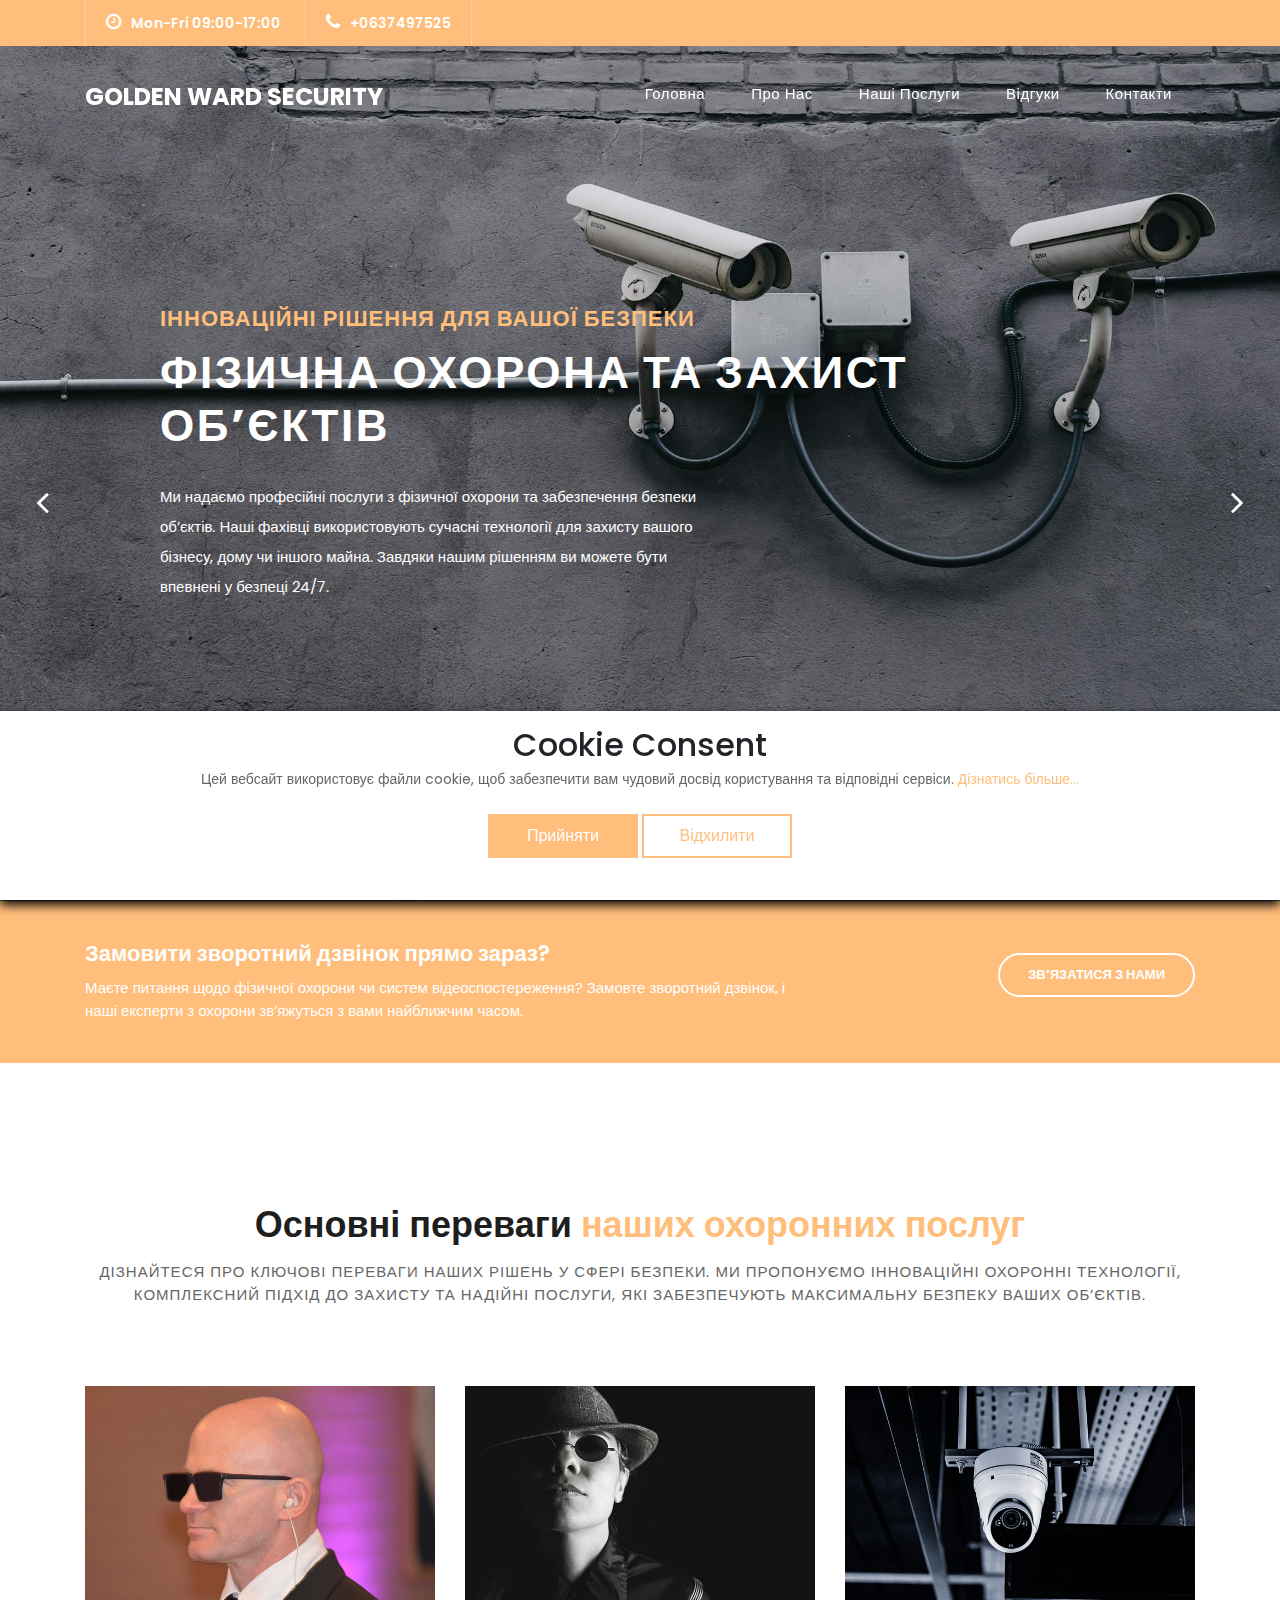
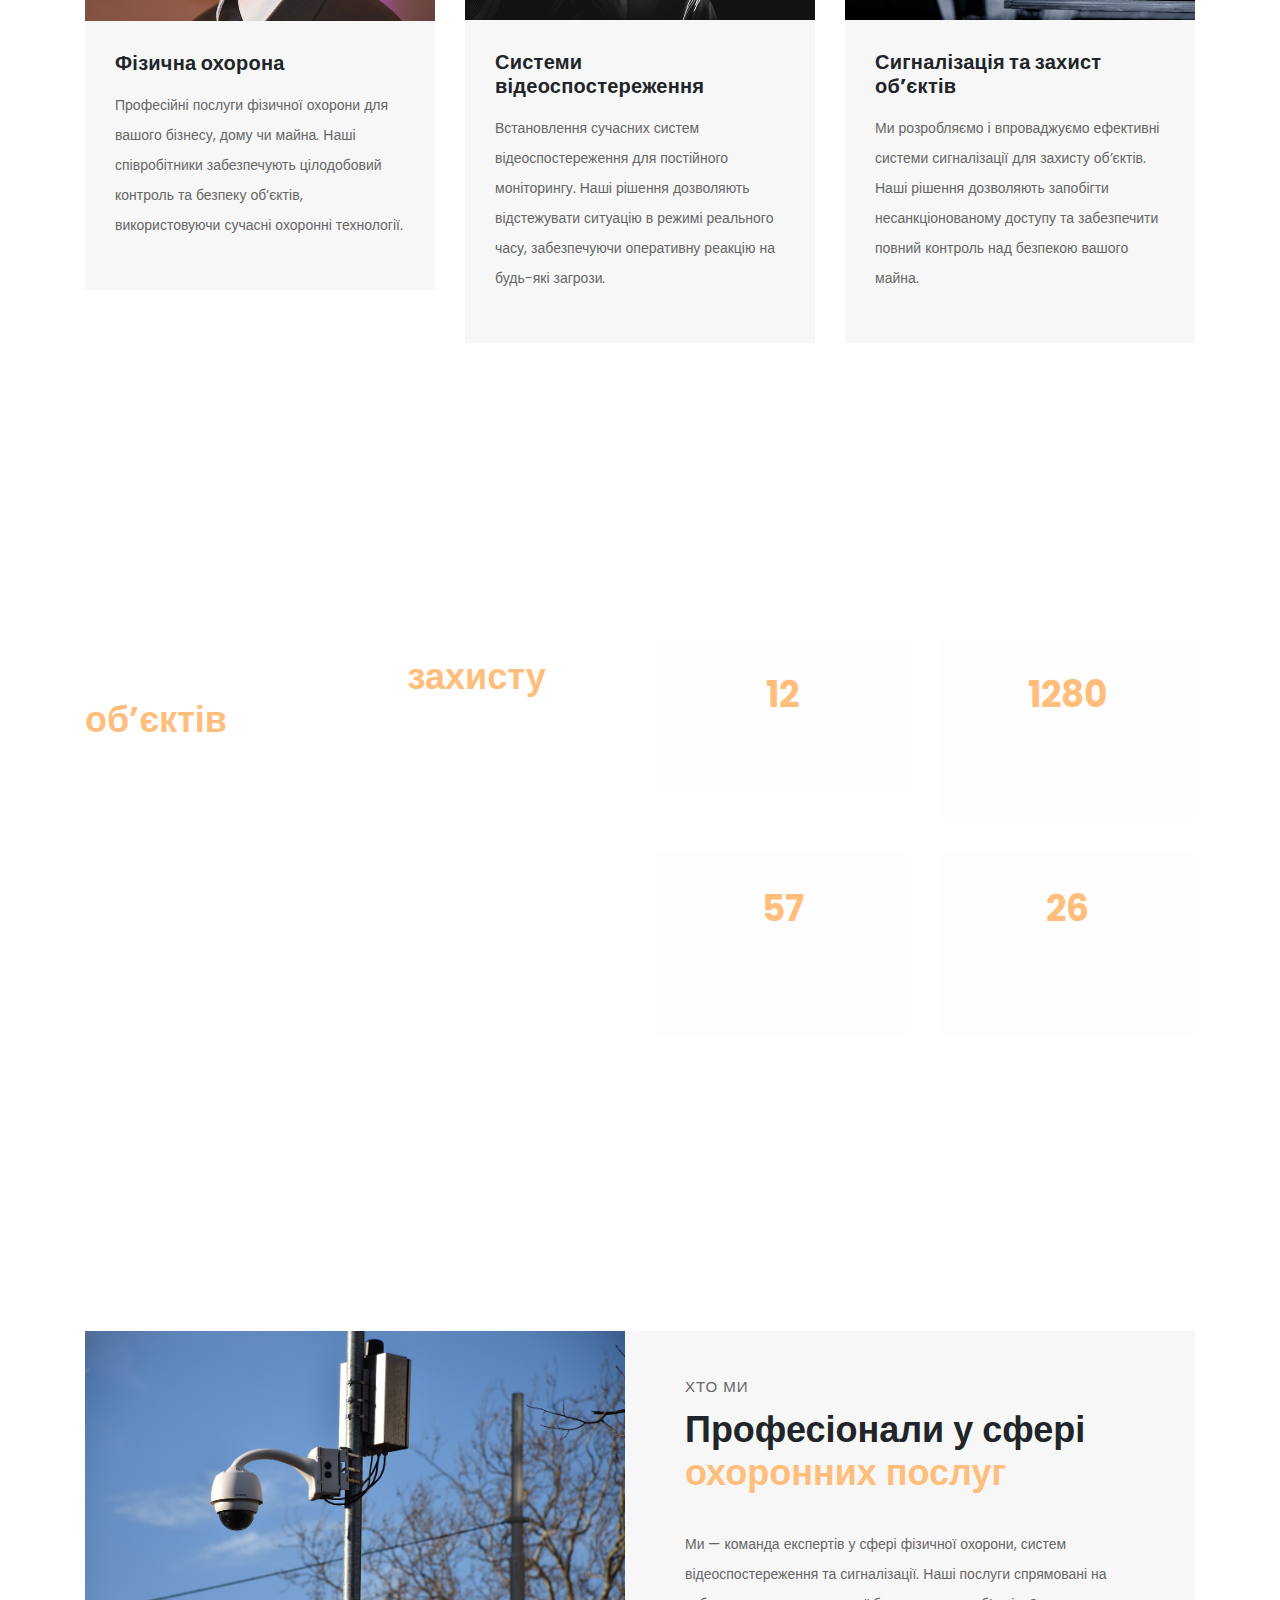
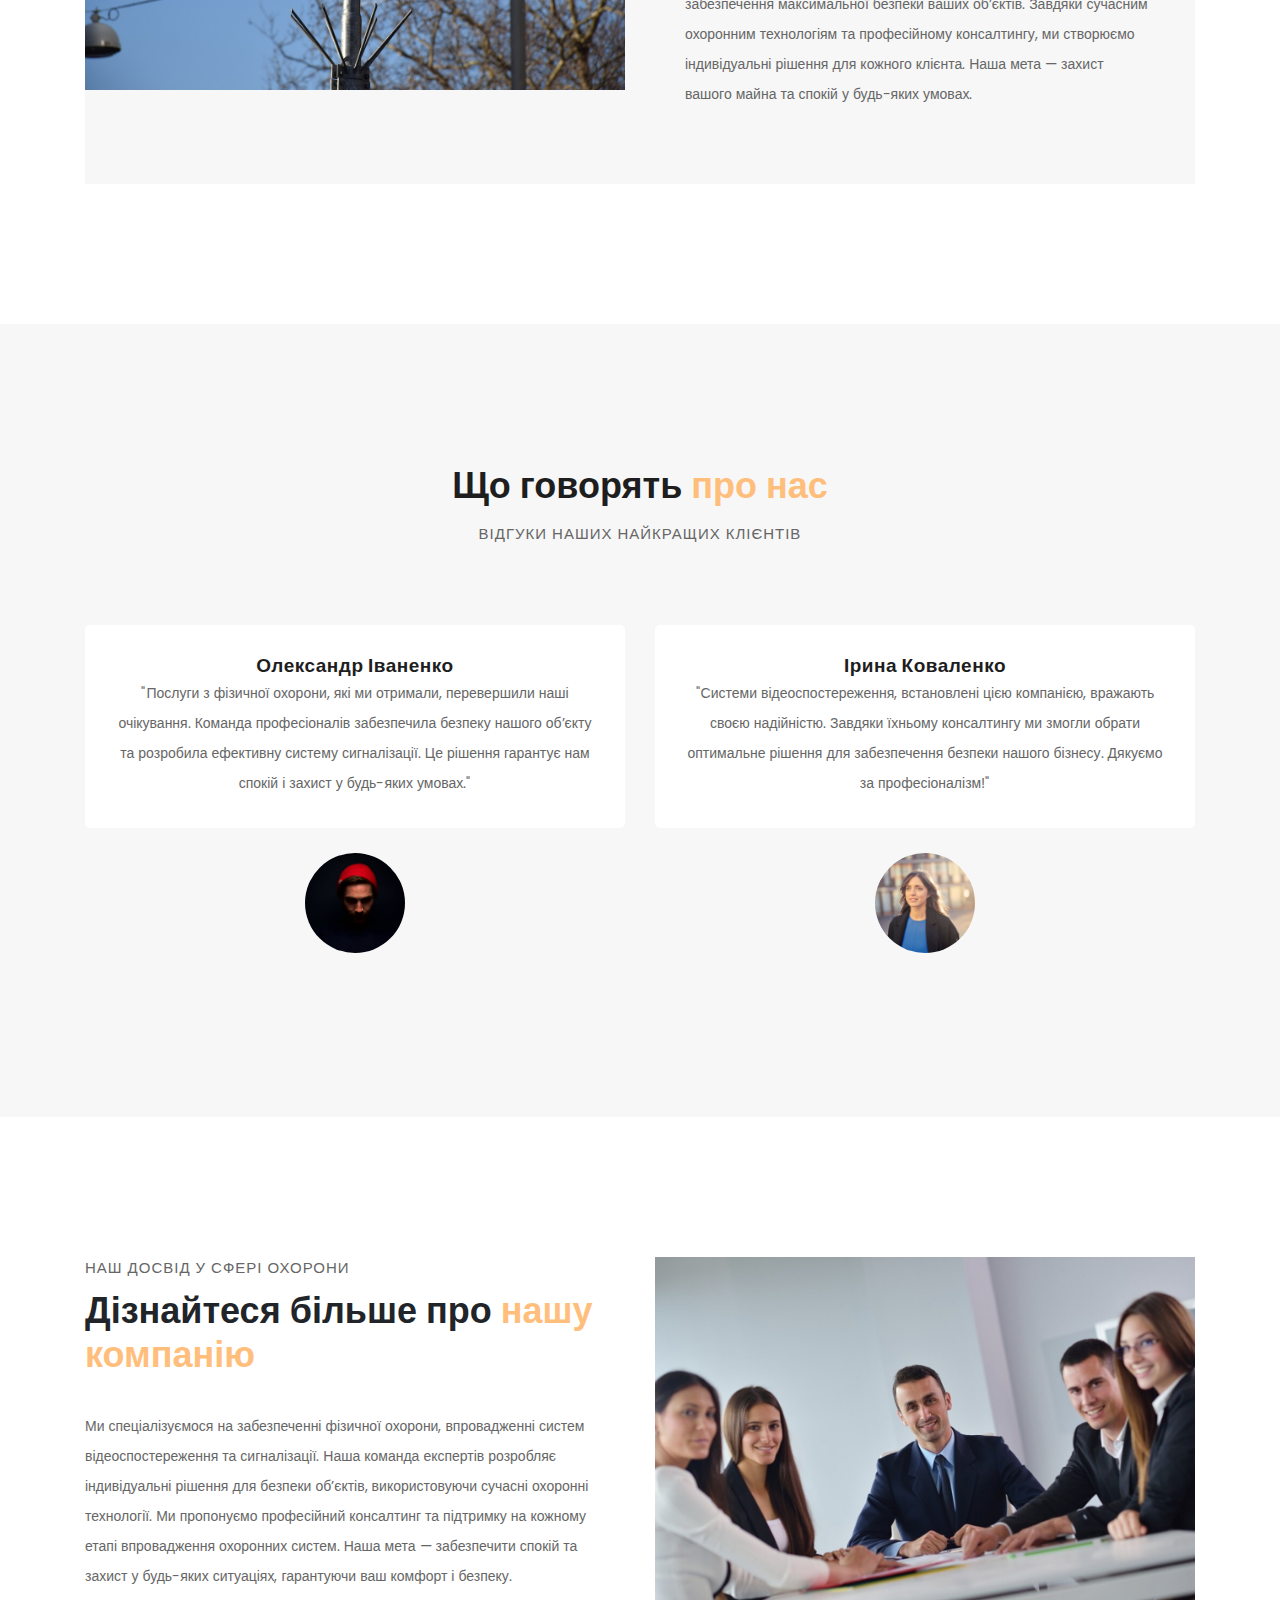
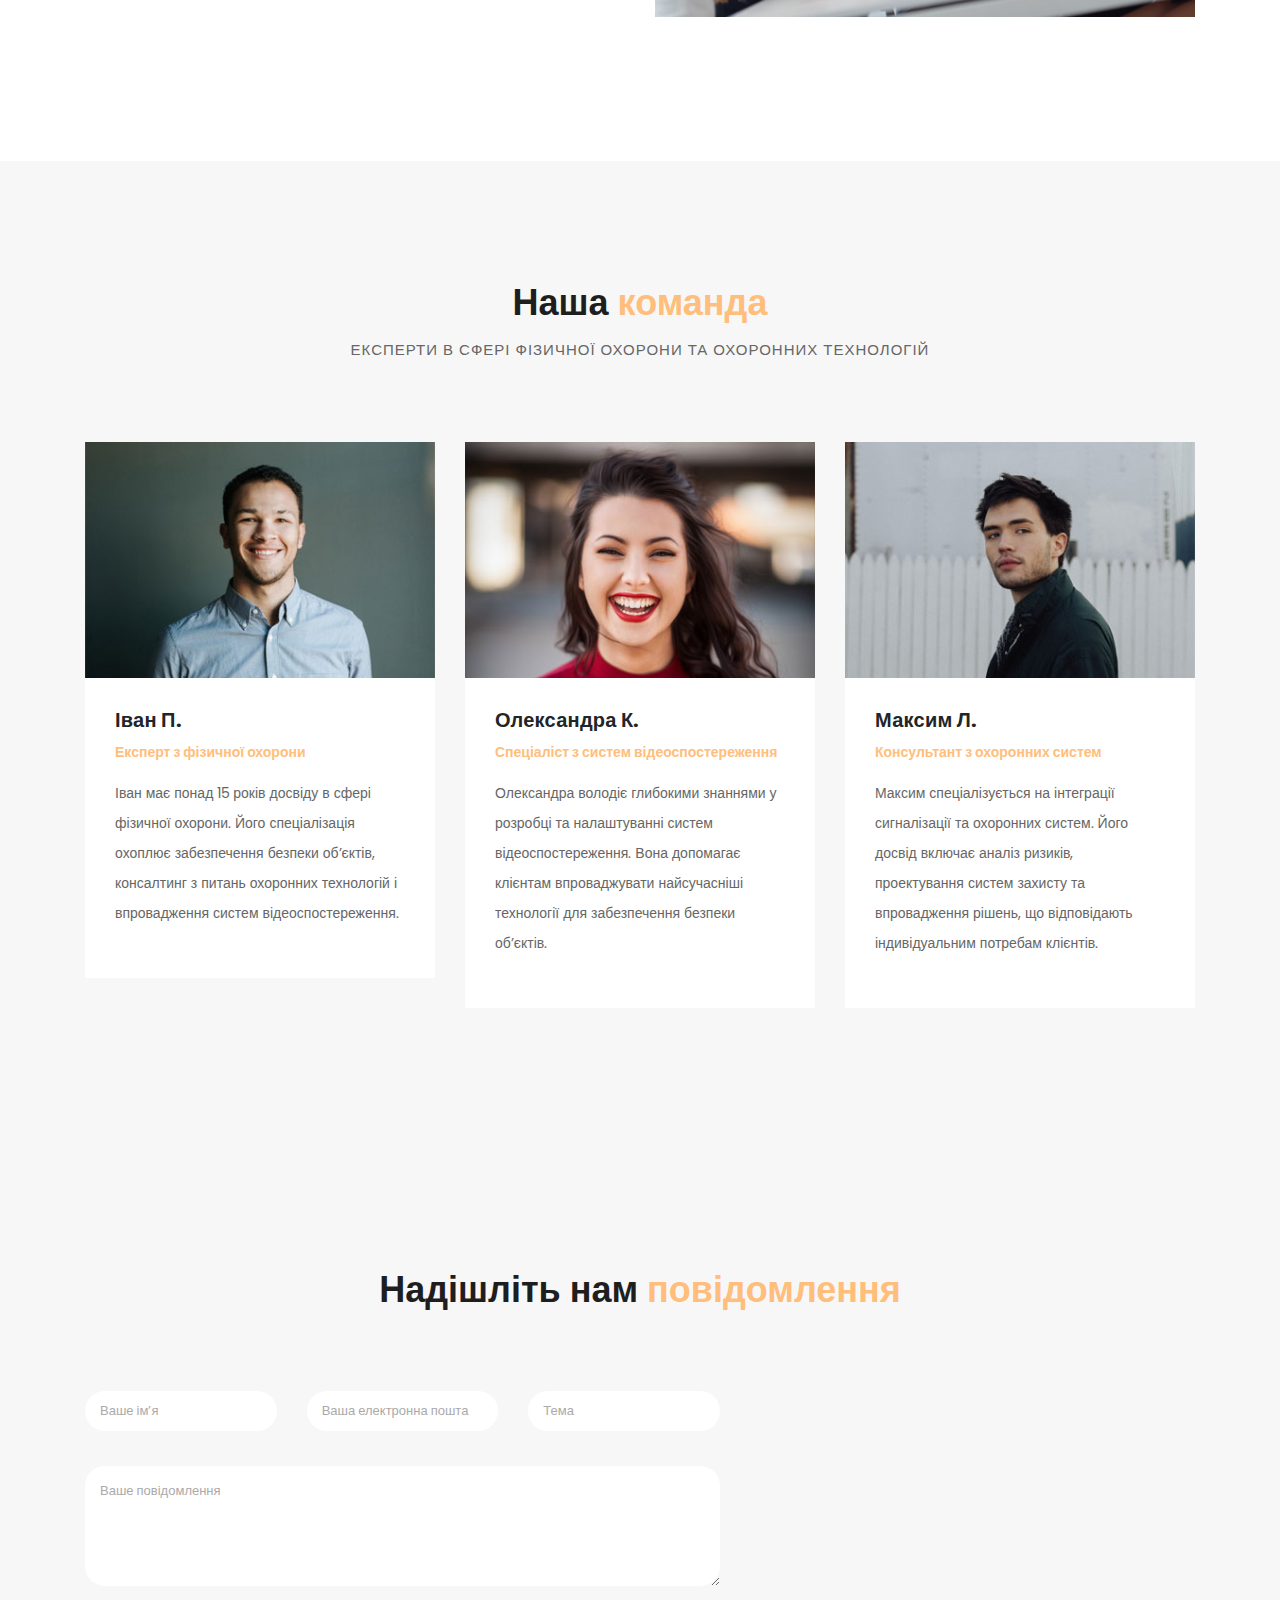
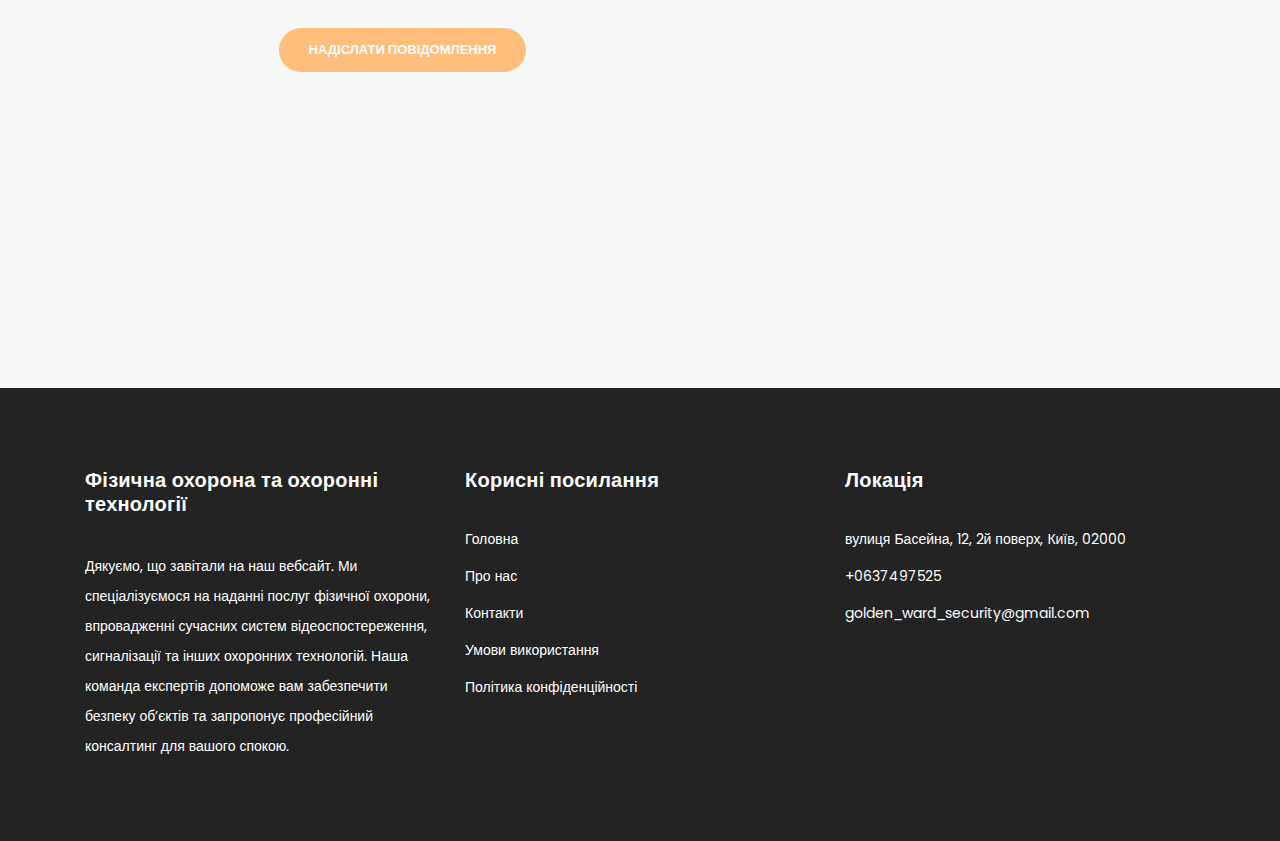
==== commit cf5bc65a: "WIP" ====
--- a/index.html
+++ b/index.html
@@ -215,7 +215,7 @@
                     </div>
                     <div class="col-md-4">
                         <div class="service-item">
-                            <img src="assets/images/service_01.jpg" alt="" />
+                            <img src="assets/images/service_03.jpg" alt="" />
                             <div class="down-content">
                                 <h4>Фізична охорона</h4>
                                 <p>
@@ -246,7 +246,7 @@
                     </div>
                     <div class="col-md-4">
                         <div class="service-item">
-                            <img src="assets/images/service_03.jpg" alt="" />
+                            <img src="assets/images/service_01.jpg" alt="" />
                             <div class="down-content">
                                 <h4>Сигналізація та захист об’єктів</h4>
                                 <p>
